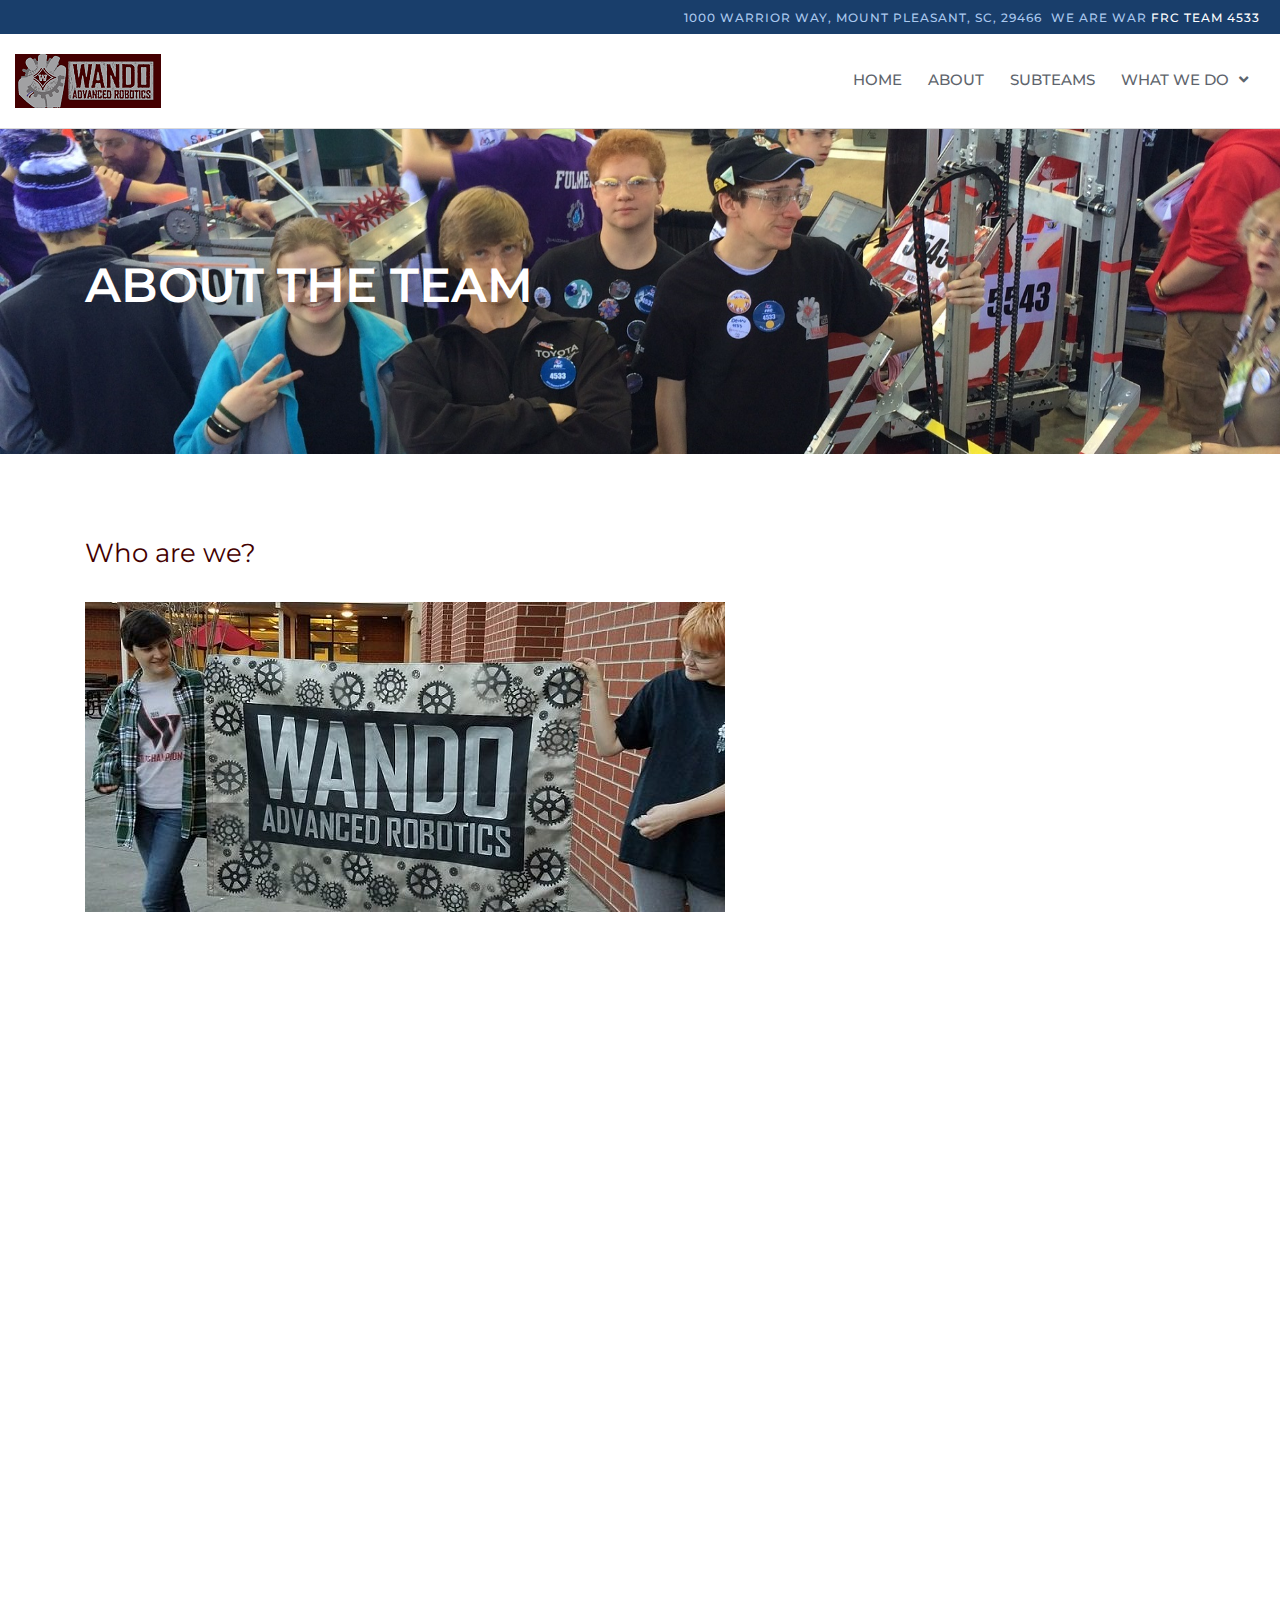
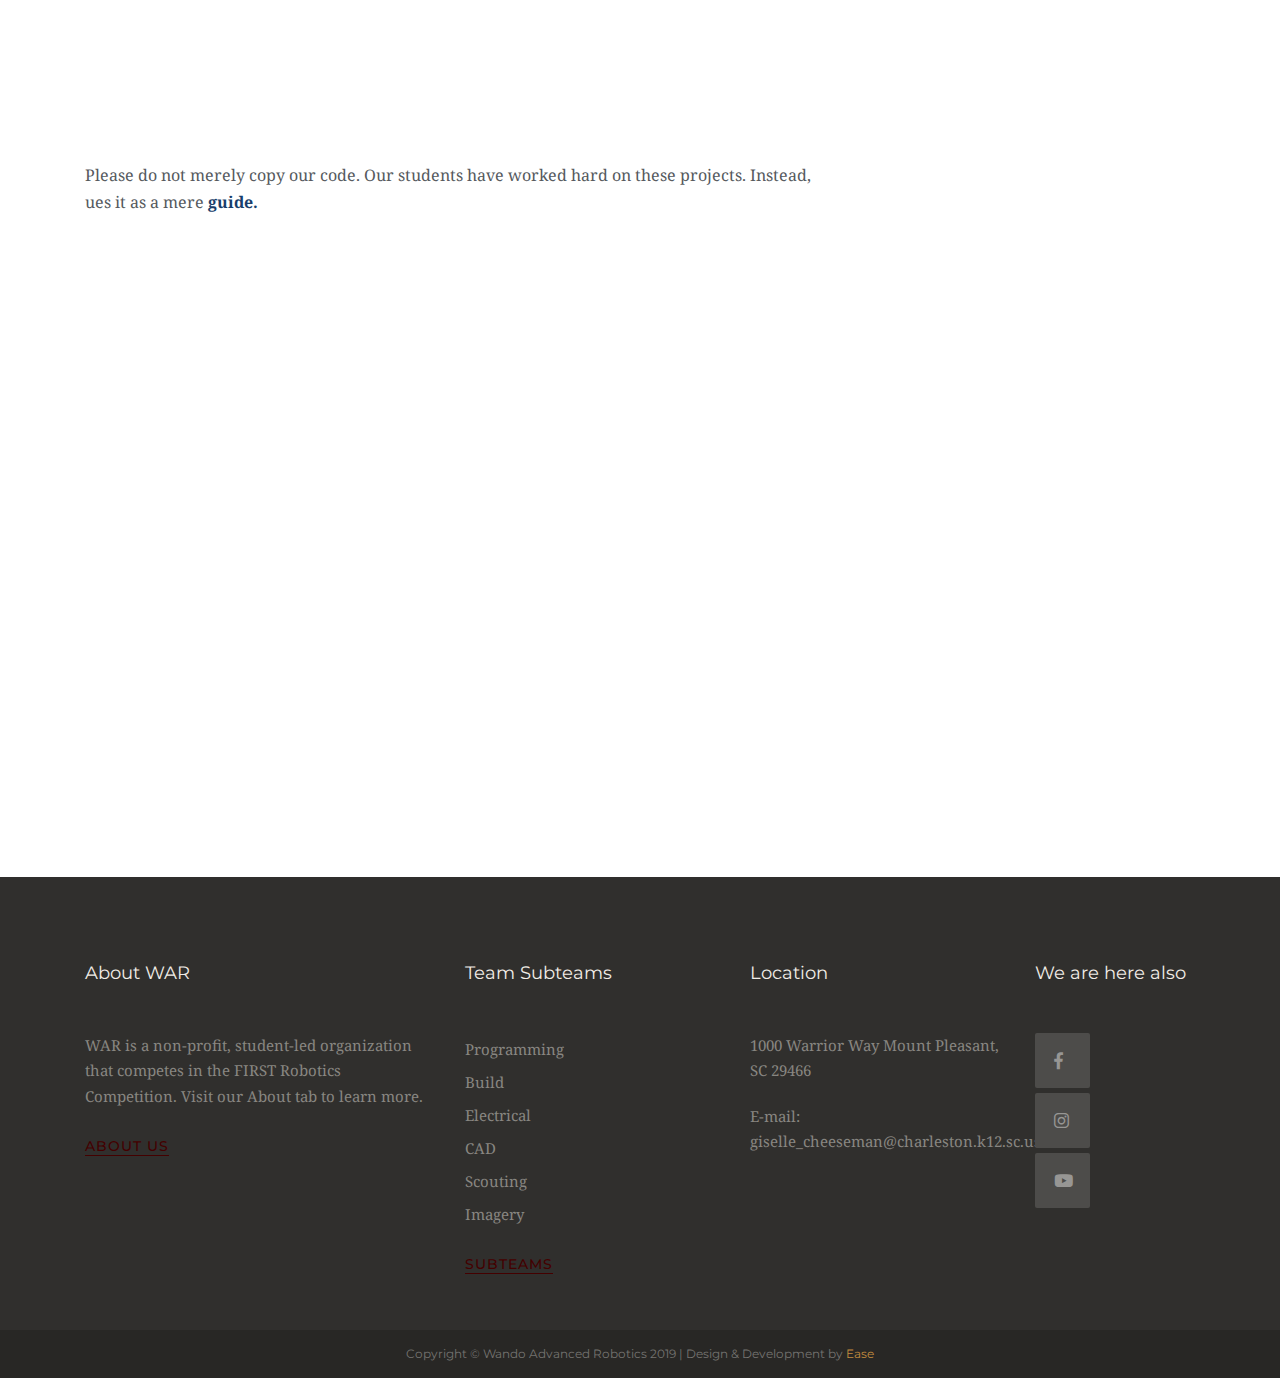
==== about.html @ efaaf688 "Initial" ====
<!DOCTYPE html>
<html lang="en">

<head>
    <meta charset="utf-8">
    <meta http-equiv="X-UA-Compatible" content="IE=edge">
    <meta name="viewport" content="width=device-width, initial-scale=1">
    <!-- The above 3 meta tags *must* come first in the head; any other head content must come *after* these tags -->
    <meta name="description" content="">
    <meta name="keywords" content="">
    <title>Wando Advanced Robotics - About Page </title>
    <!-- Bootstrap -->
    <link href="css/bootstrap.min.css" rel="stylesheet">
    <!-- Style CSS -->
    <link href="css/style.css" rel="stylesheet">
    <!-- Google Fonts -->
    <link href="https://fonts.googleapis.com/css?family=Montserrat:100,100i,200,200i,300,300i,400,400i,500,500i,600,600i,700,700i,800,800i,900,900i%7cNoto+Serif:400,400i,700,700i" rel="stylesheet">
      <!-- FontAwesome CSS -->
  <link href="web-fonts-with-css/css/fontawesome-all.css" rel="stylesheet">
       <link rel="stylesheet" href="css/aos.css">
    <!-- HTML5 shim and Respond.js for IE8 support of HTML5 elements and media queries -->
    <!-- WARNING: Respond.js doesn't work if you view the page via file:// -->
    <!--[if lt IE 9]>
<script src="https://oss.maxcdn.com/html5shiv/3.7.3/html5shiv.min.js"></script>
<script src="https://oss.maxcdn.com/respond/1.4.2/respond.min.js"></script>

<![endif]-->
</head>

<body>
    <!-- header-section-->
    <div class="header-wrapper">
        <div class="top-header">
            <div class="container-fluid">
                <div class="row">
                    <div class="col-xl-4 col-lg-3 col-md-4 col-sm-12 col-12">
                        <div class="header-quick-info">
                           
                        </div>
                    </div>
                    <div class="col-xl-8 col-lg-9 col-md-8 col-sm-6 col-6 text-right d-none d-xl-block d-lg-block d-md-block">
                        <div class="header-quick-info">
                            <span class="header-quick-info-text">1000 Warrior Way, Mount Pleasant, SC, 29466</span>
                            <span class="header-quick-info-text">WE ARE WAR<span class="text-white"> FRC Team 4533</span></span>
                        </div>
                    </div>
                </div>
            </div>
        </div>
        <div class="container-fluid">
            <div class="row">
                <div class="col-xl-5 col-lg-3 col-md-12 col-sm-12 col-12">
                    <div class="logo"> <a href="index.html"><img src="./images/logo3.png" alt=""> </a> </div>
                </div>
                <div class="col-xl-7 col-lg-9 col-md-12 col-sm-12 col-12">
                    <!-- navigations-->
                    <div class="navigation">
                        <div id="navigation">
                            <ul>
                                    <li class="active"><a href="index.html">Home</a></li>
                                    <li class="active"><a href="about.html">about</a></li>
                                    <li class="active"><a href="team-list.html">subteams</a></li>
                                    <li class="has-sub"><a href="#">What we do</a>
                                        <ul>
                                            <li><a href="contact-us.html">contact</a></li>
                                            <li><a href="service-single.html">Outreach</a></li>
                                    </ul>
                                </li>
                                
                            </ul>
                        </div>
                    </div>
                    <!-- /.navigations-->
                </div>
            </div>
        </div>
    </div>
    <!-- /. header-section-->
    <!-- page-header -->
    <div class="page-header">
        <div class="container">
            <div class="row">
                <div class="col-xl-12 col-lg-12 col-md-12 col-sm-12 col-12">
                    <div data-aos="fade-up" class="page-caption">
                        <h1 class="page-title">ABOUT THE TEAM</h1>
                    </div>
                </div>
            </div>
        </div>
    </div>
    <!-- /.page-header-->
    <!-- about-section -->
    <div class="content">
        <div class="container">
            <div class="row">
                <div class="col-xl-8 col-lg-8 col-md-6 col-sm-12 col-12">
                    <div class="mb30">
                        <!-- about-descriptions -->
                        <div data-aos="fade-up" class="mb30">
                        <h2>Who are we?</h2>
                    </div>
                        <div data-aos="fade-up" class="mb30"><img src="./images/about_war.jpg" alt="" class="img-fluid"></div>
                        <div  data-aos="fade-up" class="mb40">
                            <p>Team 4533, Wando Advanced Robotics, is a FIRST® team located in Mount Pleasant, South Carolina. With inspiring students from Wando High School and Academic Magnet, members of Team 4533 participate in the yearly FIRST® Robotics Competition. Through the programming, build, CAD, and imagery team, Wando Robotics members engage in FIRST Robotics Competitions (FRC) and promote the values of FIRST® robotics.
                                <br>
                            </p>
                        </div>
                        <div  data-aos="fade-up" class="mb40">
                            <h4>Our History</h4>
                            <p>WAR made its debut in 2013 in the game Ultimate Ascent. 4533 particpated at the Palmetto Reigonal and SCRRIW the 2013 season. In 2014, WAR created Yoga-Bot for Areial Assist. Yoga-Bot was an effecient bot with a well-designed autonomous and the ability to shoot into the highest goal. This allowed WAR to be part of the semifinalist alliance at South Florida. Next season, WAR was the 3rd seed captain at the North Carolina Reigonal. The 2015 bot, BAE, had the ability to stack 5-6 totes from the shupe. During the 2017 Steamworks season WAR won the Imagery Award at the Palmetto Reigonal and placed 9th seed at the Smokey Mountains Reigonal. WAR's most recent season, FIRST Power Up, was the most successful season yet for the team. At Rocket City WAR was the 6th seed captain and recieved the Quality Award. At South Florida WAR was the 3rd seed captain and had an OPR of 190, the second highest at the competition.
                                <br>                        </div>
                        <div  data-aos="fade-up" class="bg-light pinside30 mb40">
                            <h3>Our Github</h3>
                            <p>Get a look at what our proramming team is working on and our finished projects for your own guidance!</p>
                            <a href="https://github.com/wando-advanced-robotics" class="btn btn-default">Go to Github</a>
                        </div>
                        <p>Please do not merely copy our code. Our students have worked hard on these projects. Instead, ues it as a mere <strong class="text-secondary">guide.</p>
                    </div>
                </div>
                <!-- /.about-descriptions -->
                <!-- widget-section -->
                <div class="col-xl-4 col-lg-4 col-md-6 col-sm-12 col-12">
                    <div data-aos="fade-up" class="widget">
                        <h3 class="widget-title"> Contact Us </h3>
                        <form>
                            <div class="row">
                                <div class="col-xl-12 col-lg-12 col-md-12 col-sm-12 col-12">
                                    <div class="form-group">
                                        <label class="control-label sr-only" for="name">Name</label>
                                        <input id="name" type="text" placeholder="Name" class="form-control" required>
                                    </div>
                                </div>
                                <div class="col-xl-12 col-lg-12 col-md-12 col-sm-12 col-12">
                                    <div class="form-group">
                                        <label class="control-label sr-only" for="phone">Phone</label>
                                        <input id="phone" type="text" placeholder="Phone" class="form-control" required>
                                    </div>
                                </div>
                                <div class="col-xl-12 col-lg-12 col-md-12 col-sm-12 col-12">
                                    <div class="form-group">
                                        <label class="control-label sr-only" for="email">Email</label>
                                        <input id="email" type="text" placeholder="Email" class="form-control" required>
                                    </div>
                                </div>
                                <div class="col-xl-12 col-lg-12 col-md-12 col-sm-12 col-12">
                                    <div class="form-group">
                                        <label class="control-label sr-only" for="service">Select Subject </label>
                                        <div class="select">
                                            <select id="service" name="service" class="form-control">
                                                <option value="service"> Sponsorship </option>
                                                <option value="1"> Joining Team </option>
                                                <option value="2">Other</option>
                                            </select>
                                        </div>
                                    </div>
                                </div>
                                <div class="col-xl-12 col-lg-12 col-md-12 col-sm-12 col-12">
                                    <div class="form-group">
                                        <label class="control-label sr-only" for="textarea">Your letter</label>
                                        <textarea class="form-control" id="textarea" name="textarea" rows="4" placeholder="Your Letter" required></textarea>
                                    </div>
                                </div>
                                <div class="col-xl-12 col-lg-12 col-md-12 col-sm-12 col-12 mt10">
                                    <button class="btn btn-default">Submit</button>
                                </div>
                            </div>
                        </form>
                    </div>
                </div>
                <!-- /.widget-section -->
            </div>
        </div>
    </div>
    <!-- /.about-section -->
    <!-- footer -->
    <div class="footer">
        <div class="container">
            <div class="row ">
                <!-- footer-about -->
                <div class="col-xl-4 col-lg-4 col-md-6 col-sm-6 col-6 ">
                    <div class="footer-widget ">
                        <div class="footer-title">About WAR</div>
                        <p>WAR is a non-profit, student-led organization that competes in the FIRST Robotics Competition. Visit our About tab to learn more.
                        </p>
                        <a href="about.html" class="btn-default-link">ABOUT US</a>
                    </div>
                </div>
                <!-- /.footer-about -->
                <!-- footer-link -->
                <div class="col-xl-3 col-lg-3 col-md-6 col-sm-6 col-6 ">
                    <div class="footer-widget ">
                        <div class="footer-title">Team Subteams</div>
                        <ul class="list-unstyled">
                            <li><a href="team-list.html">Programming</a></li>
                            <li><a href="team-list.html">Build</a></li>
                            <li><a href="team-list.html">Electrical</a></li>
                            <li><a href="team-list.html">CAD</a></li>
                            <li><a href="team-list.html">Scouting</a></li>
                            <li><a href="team-list.html">Imagery</a></li>
                        </ul>
                        <a href="#" class="btn-default-link">SUBTEAMS</a>
                    </div>
                </div>
                <!-- /.footer-link -->
                <!-- footer-contact -->
                <div class="col-xl-3 col-lg-3 col-md-6 col-sm-6 col-6 ">
                    <div class="footer-widget ">
                        <div class="footer-title">Location </div>
                        <p>1000 Warrior Way Mount Pleasant,
                            <br> SC 29466
                        </p>
                        <p class="mb0">E-mail: giselle_cheeseman@charleston.k12.sc.us</p>
                    </div>
                </div>
                <!-- /.footer-contact -->
             <!-- footer-social -->
                <div class="col-xl-2 col-lg-2 col-md-6 col-sm-6 col-6 ">
                    <div class="footer-widget ">
                        <h3 class="footer-title">We are here also</h3>
                        <div class="social-icon mb20 "> <a href="https://www.facebook.com/Frc4533/" class="btn-social-square"><i class="fab fa-facebook-f "></i></a>
                            <br> <a href="https://www.instagram.com/4533_wandoadvancedrobotics/" class="btn-social-square "><i class="fab fa-instagram "></i></a>
                            <br><a href="https://www.youtube.com/channel/UC0pbVRr3kAN5CgxjnUrMNCQ" class="btn-social-square"><i class="fab fa-youtube"></i></a>
                            </div>
                    </div>
                </div>
                <!-- /.footer-social -->
                <!-- tiny-footer -->
            </div>
        </div>
        <div class="tiny-footer">
            <div class="container">
                <div class="row ">
                    <div class="col-xl-12 col-lg-12 col-md-12 col-sm-12 col-12 text-center ">
                        <p>Copyright © Wando Advanced Robotics 2019 | Design & Development by <a href="https://easetemplate.com/ " target="_blank" class="copyrightlink">Ease</a></p>
                    </div>
                </div>
                <!-- /. tiny-footer -->
            </div>
        </div>
    </div>
    <!-- /.footer -->
    <a href="javascript:" id="return-to-top"><i class="fa fa-angle-up"></i></a>
    <!-- jQuery (necessary for Bootstrap's JavaScript plugins) -->
    <script src="js/jquery.min.js"></script>
    <!-- Include all compiled plugins (below), or include individual files as needed -->
    <script src="js/bootstrap.min.js"></script>
    <script src="js/menumaker.js"></script>
    <script src="js/return-to-top.js"></script>
    <script src="js/sticky-header.js"></script>
    <script src="js/jquery.sticky.js"></script>
     <script src="js/aos.js"></script>
    <script>
      AOS.init({
        easing: 'linear',
         duration: 800,


      });
    </script>
     <script>
    AOS.init({
      disable: 'mobile'
    });
  </script>
  
</body>

</html>
---- css/style.css ----
@charset "UTF-8";

/* CSS Document */

/*------------------------------------------------------------------

Template Name:      Practical-Pesronal Injury Lawyer HTML Website Template
Version:            1.0.0
Created Date:       10/4/2018 
Author: EaseTemplate
Author URL: https://easetemplate.com/               
License: Creative Commons Attribution 3.0 Unported
License URL: http://creativecommons.org/licenses/by/3.0/

------------------------------------------------------------------
[CSS Table of contents]

1.  Body / Typography 
2.  Form Elements
3.  Buttons
4.  General / Elements
      4.1 Section space
      4.2 Margin space
      4.3 Padding space
      4.4 Background color
      4.5 Features
      4.7 Call to actions
      4.8 Img hover effect
      4.9 Icon
      -----------------------
5. Header / Navigations
      5.1 Header Regular
      5.2 Header Transparent
      5.3 Navigation Regular
      5.4 Page Header

      -----------------------
6. Slider
      6.1 Slider
      -----------------------
7. Content
8. Footers
9. Services

  9.1  Service List
  9.2  Service Single 
  
  ------------------------------------

10.Pages

  10.1   Team List
  10.2   About
  10.3   Testimonials
  10.4   Results
  10.5   Contact us 
  10.6   StyleGuide 
  10.7   404 Error   
  10.8   Shortcodes Accordions
  10.9   Shortcodes Tabs 
  10.10  Shortcodes Alerts 
  
  ------------------------------------
11.Blog
  10.1 Blog Default
  10.2 Blog Single
  ------------------------------------
  
12.Sidebar
  11.1 Widget
  ------------------------------------

13. Media Queries

------------------------------------------------------------------*/

/*----------------------------------
   1. Body / Typography
----------------------------------*/

  
 


body { -webkit-font-smoothing: antialiased; text-rendering: optimizeLegibility; font-family: 'Noto Serif', serif; letter-spacing: 0px; font-size: 16px; color: #55595d; font-weight: 400; line-height: 32px; }
h1, h2, h3, h4, h5, h6 { color: #440000; margin: 0px 0px 12px 0px; font-family: 'Montserrat', sans-serif; font-weight: 400; line-height: 1; }
h1 { font-size: 36px; }
h2 { font-size: 26px; line-height: 38px; }
h3 { font-size: 22px; line-height: 32px; }
h4 { font-size: 20px; }
h5 { font-size: 16px; line-height: 27px; }
h6 { font-size: 12px; }
p { margin: 0 0 20px; line-height: 1.7; }
p:last-child { margin: 0px; }
ul, ol { font-family: 'Montserrat', sans-serif; }
a { text-decoration: none; color: #55595d; -webkit-transition: all 0.3s; -moz-transition: all 0.3s; transition: all 0.3s; }
a:focus, a:hover { text-decoration: none; color: #440000; }
sub { bottom: 0em; }
.lead { font-size: 19px; font-weight: 400; line-height: 1.6; font-family: 'Noto Serif', serif; color: #272829; margin-bottom: 20px; }
.firstcharacter { float: left; font-size: 80px; line-height: 60px; padding-top: 11px; padding-right: 8px; padding-left: 0px; color: #55595d; }
blockquote { margin: 0 0 30px; font-size: 19px; border-left: 5px solid #440000; background-color: transparent; color: #272829; line-height: 32px; padding-left: 20px; font-weight: 700; }
.blockquote-reverse, blockquote.pull-right { border-right: 0px; margin: 0 0 30px; font-size: 19px; border-right: 5px solid #440000; border-left: 0px; padding-right: 25px; }
.qoute-icon { }
.blockquote-content { }
.blockquote-text { font-family: 'Noto Serif', serif; color: #440000; font-size: 16px; line-height: 1.6; }
strong { color: #272829; font-weight: 700; }
hr { border-top: 1px solid #ede9e2; margin-bottom: 50px; margin-top: 50px; }

/*-----------------------
   2 Form Elements:
-------------------------*/

/* label */

label { }

/* input */
input { }
input[type=text] { }
input[type=email] { }
textarea { }
select { }

/* bootstrap Form Classes */

/* Form Control Classes */

.control-label { font-size: 13px; text-transform: capitalize; color: #262729; margin-bottom: 10px; letter-spacing: 0px; 
  font-weight: 400; font-family: 'Montserrat', sans-serif;line-height: 1;}
textarea.form-control { height: auto; }
.required { }
.form-group { margin-bottom: 5px; }
.form-control { border-radius: 0px; font-size: 13px; font-weight: 400; width: 100%; height: 50px; padding: 16px; line-height: 1.42857143; border: 2px solid #ede9e2; background-color: #fefdfc; text-transform: capitalize; letter-spacing: 0px; margin-bottom: 0px; -webkit-box-shadow: inset 0 0px 0px rgba(0, 0, 0, 0); box-shadow: inset 0 0px 0px rgba(0, 0, 0, 0); -webkit-appearance: none; color: #262729; font-family: 'Montserrat', sans-serif; }
.form-control:focus { color: #262729; outline: 0; box-shadow: 0 0 0 0.0rem rgb(255, 255, 255); border-color: #e3ded5; background-color: #fff; }
.focus { border: 2px solid #e3ded5; }
.focus:focus { border: 2px solid #e3ded5; }
.has-success .form-control { border-color: #3c763d; background-color: #fefdfc; box-shadow: none; }
.has-success .form-control:focus { border-color: #3c763d; outline: 0; -webkit-box-shadow: none; box-shadow: none; }
.has-error .form-control { border-color: #a94442; background-color: #fefdfc; box-shadow: none; }
.has-error .form-control:focus { border-color: #34b2a4; outline: 0; -webkit-box-shadow: none; box-shadow: none; }

/* select Options Classes */
select.form-control:not([size]):not([multiple]) { height: 55px; color: #79736d; }
select option { margin: 40px; background: rgba(255, 255, 255, 1); color: #262729; text-shadow: 0 1px 0 rgba(0, 0, 0, 0.4); position: relative; }
select.form-control { position: relative; }
select { -moz-appearance: none; border-radius: 0px; font-size: 14px; font-weight: 700; width: 100%; padding: 14px; line-height: 1.42857143; border: 1px solid #e0e5e9; background-color: #fff; text-transform: capitalize; -webkit-appearance: none; -webkit-box-shadow: inset 0 0px 0px rgba(0, 0, 0, .075); box-shadow: inset 0 0px 0px rgba(0, 0, 0, .075); color: #79736d; }
.select { position: relative; display: block; line-height: 2.2; overflow: hidden; }
.select::after { position: absolute; top: 0; right: 0; bottom: 0; padding: 13px 16px 0px 0px; background: transparent; pointer-events: none; font-family: 'Font Awesome 5 Free'; 
  font-weight: 900; / Fix version 5.0.9 / content: "\f107"; font-size: 16px; }
.select:hover::after { color: #262729; }
.select::after { -webkit-transition: .25s all ease; -o-transition: .25s all ease; transition: .25s all ease; }
select option { -webkit-border-radius: 5px; -moz-border-radius: 5px; border-radius: 5px; cursor: pointer; padding: 10px; width: 100%; background-color: #fff; font-family: 'Montserrat', sans-serif; }

/* input-group Classes */
.input-group-addon:last-child { border-left: 0; border-right: transparent; border-top: transparent; border-bottom: transparent; }
.input-group>.custom-select:not(:last-child), .input-group>.form-control:not(:last-child) { border-top-right-radius: 0px; border-bottom-right-radius: 0px; }

/* Input Placeholder */
input::-webkit-input-placeholder { color: #79736d !important; }
input:focus::-webkit-input-placeholder { color: #262729 !important; }
textarea::-webkit-input-placeholder { color: #79736d !important; }
textarea:focus::-webkit-input-placeholder { color: #262729 !important; }

/*------------------------
Radio & Checkbox CSS
-------------------------*/


/*-------------- align ------------*/

/* =WordPress Core
-------------------------------------------------------------- */

.alignnone { margin: 5px 20px 20px 0; }
.aligncenter, div.aligncenter { display: block; margin: 5px auto 5px auto; }
.alignright { float: right; margin: 0px 0 20px 30px; }
.alignleft { float: left; margin: 0px 20px 0px 0; }
a img.alignright { float: right; margin: 0px 0 30px 30px; }
a img.alignnone { margin: 5px 20px 20px 0; }
a img.alignleft { float: left; margin: 5px 20px 20px 0; }
a img.aligncenter { display: block; margin-left: auto; margin-right: auto; }
.wp-caption { background: #fff; border: 1px solid #f0f0f0; max-width: 96%;    /* Image does not overflow the content area */ padding: 5px 3px 10px; text-align: center; }
.wp-caption.alignnone { margin: 5px 20px 20px 0; }
.wp-caption.alignleft { margin: 5px 20px 20px 0; }
.wp-caption.alignright { margin: 5px 0 20px 20px; }
.wp-caption img { border: 0 none; height: auto; margin: 0; max-width: 98.5%; padding: 0; width: auto; }
.wp-caption p.wp-caption-text { font-size: 11px; line-height: 17px; margin: 0; padding: 0 4px 5px; }

/*-----------------------------------
   3. Buttons 
-----------------------------------*/
.btn { font-family: 'Montserrat', sans-serif; font-size: 14px; text-transform: uppercase; font-weight: 500; padding: 14px 20px; letter-spacing: 0px; border-radius: 2px; line-height: 1.6; -webkit-transition: all 0.5s; -moz-transition: all 0.5s; transition: all 0.5s; word-wrap: break-word; white-space: normal !important; }

/* -------------  btn-primary  ----------*/
.btn-primary { background-color: #55595d; color: #fff; border: 2px solid #55595d; }
.btn-primary:hover { background-color: #494b4e; color: #fff; border: 2px solid #494b4e; }
.btn-primary.focus, .btn-primary:focus { background-color: #494b4e; color: #fff; border: 2px solid #494b4e; box-shadow: 0 0 0 0.1rem rgb(73, 75, 78); }
.btn-primary:not(:disabled):not(.disabled).active:focus, .btn-primary:not(:disabled):not(.disabled):active:focus, .show>.btn-primary.dropdown-toggle:focus { box-shadow: 0 0 0 0.1rem rgb(73, 75, 78); }
.btn-primary:not(:disabled):not(.disabled).active, .btn-primary:not(:disabled):not(.disabled):active, .show>.btn-primary.dropdown-toggle { color: #fff; background-color: #494b4e; border-color: #494b4e; }

/*-----------------  btn-default  --------------------------*/
.btn-default { background-color: #440000; color: #fff; border: 2px solid #440000; }
.btn-default:hover { background-color: #440000; color: #fff; border: 2px solid #440000; }
.btn-default.focus, .btn-default:focus { background-color: #440000; color: #fff; border: 2px solid #440000; box-shadow: 0 0 0 0.1rem rgb(176, 122, 43); }

/*------------------   btn-outline -----------------*/
.btn-outline { }
.btn.btn-outline { }
.btn-outline:hover { }
.btn-outline.focus, .btn-outline:focus { }

/* ---------------  btn-secondary --------------------*/
.btn-secondary { background-color: #193e6b; color: #fff; border: 2px solid #193e6b; }
.btn-secondary:hover { background-color: #1e5291; color: #fff; border: 2px solid #1e5291; }
.btn-secondary.focus, .btn-seondary:focus { background-color: #1e5291; color: #fff; border: 2px solid #1e5291; box-shadow: 0 0 0 0.1rem rgb(30, 82, 145); }

/*-----------------  btn-lg,sm,xs --------------*/
.btn-lg { padding: 16px 26px; font-size: 16px; }
.btn-sm { padding: 10px 20px; font-size: 13px; }
.btn-xs { padding: 8px 12px; font-size: 12px; }

/*-------------- btn-white ----------*/
.btn-white { color: #202224; background: #fff; border: 1px solid #fff; }
.btn-white:hover { background-color: #fff; color: #202224; border: 1px solid #fff; }
.btn-white.focus, .btn-white:focus { background-color: #fff; color: #202224; }

/*-------------- btn-white-outline ----------*/
.btn-white-outline { color: #fff; background: transparent; border: 2px solid #fff; }
.btn-white-outline:hover { background-color: #fff; color: #25292a; }
.btn.btn-white-outline.focus, .btn.btn-white-outline:focus { background-color: #fff; color: #25292a; box-shadow: 0 0 0 0.2rem rgb(244, 246, 248); }

/*-------------- btn-link ----------*/
.btn-secondary-link { color: #113d71; font-size: 14px; font-weight: 500; text-transform: uppercase; -webkit-transition: all 0.3s; -moz-transition: all 0.3s; transition: all 0.3s; position: relative; font-family: 'Montserrat', sans-serif; font-style: initial; letter-spacing: 1px; border-bottom: 1px solid #113d71; }
.btn-secondary-link:hover { color: #440000; text-decoration: none; border-bottom: 1px solid #440000; }
button.btn { margin-right: -1px; }

.btn-default-link { color: #440000; font-size: 14px; font-weight: 500; text-transform: uppercase; -webkit-transition: all 0.3s; -moz-transition: all 0.3s;
 transition: all 0.3s; position: relative; font-family: 'Montserrat', sans-serif; font-style: initial; letter-spacing: 1px; border-bottom: 1px solid #440000; }
.btn-default-link:hover { color: #440000; text-decoration: none; border-bottom: 1px solid #440000; }


.btn-primary-link { color: #55595e; font-size: 14px; font-weight: 500; text-transform: uppercase; -webkit-transition: all 0.3s; -moz-transition: all 0.3s;
 transition: all 0.3s; position: relative; font-family: 'Montserrat', sans-serif; font-style: initial; letter-spacing: 1px; border-bottom: 1px solid #55595e; }
.btn-primary-link:hover { color: #3f4245; text-decoration: none; border-bottom: 1px solid #3f4245; }








/*-------------- btn-boxed ----------*/
.btn-boxed { width: 100%; height: 100%; padding: 133px 0px; font-size: 28px; }

/*-----------------------------------
   4. General / Elements 
-----------------------------------*/

/*----------------------- 
   4.1 Section space :
-------------------------*/

/*Note: Section space help to create top bottom space;*/

.space-small { padding-top: 70px; padding-bottom: 70px; }
.space-medium { padding-top: 100px; padding-bottom: 100px; }
.space-large { padding-top: 140px; padding-bottom: 140px; }
.space-ex-large { padding-top: 160px; padding-bottom: 160px; }
.content { padding-top: 80px; padding-bottom: 80px; }

/*----------------------
  4.2 Margin Space
-----------------------*/
.mb0 { margin-bottom: 0px; }
.ml30 { margin-left: 30px; }
.mb10 { margin-bottom: 10px; }
.mb20 { margin-bottom: 20px; }
.mb30 { margin-bottom: 30px; }
.mb35 { margin-bottom: 35px; }
.mb40 { margin-bottom: 40px; }
.mb60 { margin-bottom: 60px; }
.mb80 { margin-bottom: 80px; }
.mb100 { margin-bottom: 100px; }
.mb130 { margin-bottom: 130px; }
.mt0 { margin-top: 0px; }
.mt10 { margin-top: 10px; }
.mt20 { margin-top: 20px; display: inline-block; }
.mt30 { margin-top: 30px; }
.mt40 { margin-top: 40px; }
.mt60 { margin-top: 60px; }
.mt70 { margin-top: 70px; }
.mt80 { margin-top: 80px; }
.mt100 { margin-top: 100px; }

/*----- less margin space from top --*/
.mt-20 { margin-top: -20px; }
.mt-40 { margin-top: -40px; }
.mt-60 { margin-top: -60px; }
.mt-80 { margin-top: -80px; }

/*-----------------------
  4.3 Padding space
-------------------------*/
.nopadding { padding: 0px; }
.nopr { padding-right: 0px; }
.nopl { padding-left: 0px; }
.pinside10 { padding: 10px; }
.pinside20 { padding: 20px; }
.pinside30 { padding: 30px; }
.pinside40 { padding: 40px; }
.pinside50 { padding: 50px; }
.pinside60 { padding: 60px; }
.pinside80 { padding: 80px; }
.pinside100 { padding: 100px; }
.pinside140 { padding: 140px; }
.pdt0 { padding-top: 0px; }
.pdt10 { padding-top: 10px; }
.pdt20 { padding-top: 20px; }
.pdt30 { padding-top: 30px; }
.pdt40 { padding-top: 40px; }
.pdt60 { padding-top: 60px; }
.pdt80 { padding-top: 80px; }
.pdt100 { padding-top: 100px; }
.pdt120 { padding-top: 120px; }
.pdb0 { padding-bottom: 0px; }
.pdb10 { padding-bottom: 10px; }
.pdb20 { padding-bottom: 20px; }
.pdb30 { padding-bottom: 30px; }
.pdb40 { padding-bottom: 40px; }
.pdb60 { padding-bottom: 60px; }
.pdb80 { padding-bottom: 80px; }
.pdb150 { padding-bottom: 150px; }
.pdl10 { padding-left: 10px; }
.pdl20 { padding-left: 20px; }
.pdl30 { padding-left: 30px; }
.pdl40 { padding-left: 40px; }
.pdl60 { padding-left: 60px; }
.pdl80 { padding-left: 80px; }
.pdl140 { padding-left: 140px; }
.pdr10 { padding-right: 10px; }
.pdr20 { padding-right: 20px; }
.pdr30 { padding-right: 30px; }
.pdr40 { padding-right: 40px; }
.pdr60 { padding-right: 60px; }
.pdr80 { padding-right: 80px; }
.pdr140 { padding-right: 140px; }
.pdtb40 { padding-bottom: 40px; padding-top: 40px; }

/*--------------------------------
4.4 Background & Block color 
----------------------------------*/
.bg-light { background-color: #f8f6f2 !important; }
.bg-default { background-color: #c38d3f !important; }
.bg-primary { background-color: #55595d !important; }
.bg-secondary { background-color: #193e6b !important; }
.bg-gradient { }
.bg-matte-yellow { background-color: #b38644; }
.bg-white { background-color: #fff; }
.outline { }
.section-title { margin-bottom: 60px; }
.title { color: #113d71; }
.text-light { color: #d1d1d1 !important; }
.title-bold { font-weight: 700; }
.text-bold { font-weight: 700; }
.small-title { }
.text-default { color: #c38d3f; }
.text-primary { color: #55595d !important; }
.text-green { color: #61dc93; }
.text-red { color: #f85759; }
.text-blue { color: #3ecaf5; }
.text-black { color: #0e171c; }
.text-yellow { color: #fcd54d; }
.text-secondary { color: #193e6b !important; }
.text-light { color: #f4f4f6; }
.primary-sidebar { }
.secondary-sidebar { }
.card-block { padding: 80px; }
.well-block { }
.well-bg-block { background-color: #f8fafb; padding: 50px; margin-bottom: 80px; border: 1px solid #e8eced; }
.divider-line { border-bottom: 1px solid #ede9e2; margin-top: 30px; margin-bottom: 30px; }
.bg-box { background-color: #eff6f5; padding: 40px; }
small { font-size: 14px; }
.card-section { position: relative; bottom: 60px; }

/*--------------------------------
4.5 Features Block 
----------------------------------*/
.feature { }
.features-section { }
.feature-icon { }
.feature-content { }
.feature-inner { }
.feature-outline { }

/*--- Feature left  class ---*/
.feature-left { }
.feature-left .feature-icon { }
.feature-left .feature-content { }
.feature-left:last-child { }

/*--- Feature center class ---*/
.feature-center { }
.feature-center .feature-icon { }
.feature-center .feature-content { }
.feature-boxed { }
.feature-boxed .feature-icon { }
.feature-boxed .feature-content { }

/*--- Feature list class ---*/
.feature-list { }
.feature-list ul { }
.feature-list ul li { }
.feature-list li:before { }
.feature-blurb-block { }
.feature-blurb-head { }
.feature-blurb-content { }
.blurb-small-text { }
.blurb-title { }

/*--------------------------------
4.6 Bullet/arrow
----------------------------------*/
.arrow { position: relative; }
.arrow li { padding-left: 20px; line-height: 30px; }
.arrow li:before { font-family: 'Font Awesome 5 Free'; 
  font-weight: 900; / Fix version 5.0.9 / display: inline-block; position: absolute; left: 0; font-size: 13px; color: #0e171c; content: '\f101'; font-style: initial; }
.angle { position: relative; }
.angle li { padding-left: 20px; line-height: 30px; }
.angle li:before { font-family: 'Font Awesome 5 Free'; 
  font-weight: 900; / Fix version 5.0.9 / display: inline-block; position: absolute; left: 0; font-size: 13px; color: #0e171c; content: '\f105'; font-style: initial; }
.star { position: relative; }
.star li { padding-left: 22px; line-height: 30px; font-size: 14px; }
.star li:before { font-family: 'Font Awesome 5 Free'; 
  font-weight: 900; / Fix version 5.0.9 / display: inline-block; position: absolute; left: 0; font-size: 14px; color: #36333c; content: '\f381'; }

/*--------------------------------
4.7 Call to actions 
----------------------------------*/

/*--------------------------------
4.8 Image Hover Effect 
----------------------------------*/

img { width: auto; max-width: 100%; height: auto; margin: 0; padding: 0; border: none; line-height: normal; vertical-align: middle; }
.imghover { display: block; position: relative; max-width: 100%; }
.imghover::before, .imghover::after { display: block; position: absolute; content: ""; text-align: center; opacity: 0; border-radius: 0px; }
.imghover::before { top: 0px; right: 0px; bottom: 0px; left: 0px; background-color: #c38d3f; -webkit-transform: scale(1, 0); transform: scale(1, 0); -webkit-transform-origin: 1 0; transform-origin: 1 0; transition: 0.5s ease; }
.imghover::after { }
.imghover:hover::before, .imghover:hover::after { opacity: .8; }
.imghover:hover::before { opacity: 0.8; -webkit-transform: scale(1); transform: scale(1); }
.imghover:hover::after { opacity: 0.8; -webkit-transform: scale(1); transform: scale(1); }
img.grayscale { filter: grayscale(1); opacity: .6; cursor: pointer; }
img.grayscale:hover { filter: grayscale(0); opacity: 1; transition-property: filter; transition-duration: 1s; }

/*--- 4.8 Img hover effect ---*/
.zoomimg { position: relative; overflow: hidden; }
.zoomimg img { max-width: 100%; -moz-transition: all 0.3s; -webkit-transition: all 0.3s; transition: all 0.3s; }
.zoomimg:hover img { -moz-transform: scale(1.1); -webkit-transform: scale(1.1); transform: scale(1.1); }

/*--------------------------------
4.9 Icon 
----------------------------------*/
.icon-xs { font-size: 14px; }
.icon-sm { font-size: 26px; }
.icon-lg { font-size: 36px; }
.icon-2x { font-size: 55px; }
.icon-3x { font-size: 75px; }
.icon-4x { font-size: 150px; }

/*--------------------------------
5 Header / Navigations 
----------------------------------*/

/*--------------------
   5.1 Header Regular 
----------------------*/

.header-wrapper { position: relative; z-index: 9; background-color: #fff; border-bottom: 1px solid #dbdbdb; }
.logo { padding-top: 20px; padding-bottom: 20px; }
.top-header { background-color: #193e6b; }
.header-quick-info { }
.header-quick-info-text { font-family: 'Montserrat', sans-serif; font-size: 12px; color: #abc9ef; font-weight: 500; text-transform: uppercase; margin-right: 5px; letter-spacing: 1px; }

/*--------------------------
   5.2 Navigations Regular
----------------------------*/
.navigation { padding-top: 24px; }
#navigation { float: right; }
#navigation, #navigation ul, #navigation ul li, #navigation ul li a, #navigation #menu-button { margin: 0; padding: 0; border: 0; list-style: none; line-height: 1; display: block; position: relative; -webkit-box-sizing: border-box; -moz-box-sizing: border-box; box-sizing: border-box; }
#navigation:after, #navigation>ul:after { content: "."; display: block; clear: both; visibility: hidden; line-height: 0; height: 0; }
#navigation #menu-button { display: none; }
#navigation { font-family: 'Montserrat', sans-serif; -webkit-font-smoothing: antialiased; text-rendering: optimizeLegibility; }
#navigation>ul>li { float: left; }
#navigation.align-center>ul { font-size: 0; text-align: center; }
#navigation.align-center>ul>li { display: inline-block; float: none; }
#navigation.align-center ul ul { text-align: left; }
#navigation.align-right>ul>li { float: right; }
#navigation>ul>li>a { padding: 14px 13px; font-size: 15px; color: #5e646c; text-decoration: none; font-weight: 500; text-transform: uppercase; }
#navigation>ul>li:hover>a { color: #fff; background-color: #c38d3f; border-radius: 0px; }
#navigation>ul>li.has-sub>a { padding-right: 36px; }

/*#navigation>ul>li>a:after {
  position: absolute;
  top: 16px;
  right: -3px;
  height: 2px;
  display: block;
  content: '/';
}*/
#navigation>ul>li.has-sub>a::before { position: absolute; right: 17px;   
                    content: '\f107';
  font-family: 'Font Awesome\ 5 Free'; 
  font-weight: 900; / Fix version 5.0.9 /  
  -webkit-transition: all .25s ease; -moz-transition: all .25s ease; -ms-transition: all .25s ease; 
  -o-transition: all .25s ease; transition: all .25s ease; }

/*#navigation > ul > li.has-sub:hover > a:before {top: 23px; height: 0; }*/
#navigation ul ul { position: absolute; left: -9999px; margin: 0px; }
#navigation.align-right ul ul { text-align: right; }
#navigation ul ul li { top: 0px; height: 0; -webkit-transition: all .25s ease; -moz-transition: all .25s ease; -ms-transition: all .25s ease; -o-transition: all .25s ease; transition: all .25s ease; }
#navigation li:hover>ul { left: auto; }
#navigation.align-right li:hover>ul { left: auto; right: 0; }
#navigation li:hover>ul>li { height: 44px; }
#navigation ul ul ul { margin-left: 100%; top: 0; }
#navigation.align-right ul ul ul { margin-left: 0; margin-right: 100%; }
#navigation ul ul li a { background-color: #c38d3f; padding: 14px 18px; width: 220px; font-size: 15px; text-decoration: none; color: #fff; font-weight: 500; text-transform: uppercase; border-bottom: 1px solid #b58034; }
#navigation ul ul li:first-child>a { border-top-right-radius: 0px; }
#navigation ul ul li:last-child>a { border-bottom-right-radius: 0px; border-bottom-left-radius: 0px; }
#navigation ul ul li:last-child>a, #navigation ul ul li.last-item>a { }
#navigation ul ul li:hover>a, #navigation ul ul li a:hover { color: #fff; background-color: #b58034; border-bottom: 1px solid #b58034; }
#navigation ul ul li.has-sub>a:after { position: absolute; top: 16px; right: 11px; width: 8px; height: 2px; display: block; background: #dddddd; content: ''; }
#navigation.align-right ul ul li.has-sub>a:after { right: auto; left: 11px; }
#navigation ul ul li.has-sub>a:before { position: absolute; top: 13px; right: 14px; display: block; width: 2px; height: 8px; background: #dddddd; content: ''; -webkit-transition: all .25s ease; -moz-transition: all .25s ease; -ms-transition: all .25s ease; -o-transition: all .25s ease; transition: all .25s ease; }
#navigation.align-right ul ul li.has-sub>a:before { right: auto; left: 14px; }
#navigation ul ul>li.has-sub:hover>a:before { top: 17px; height: 0; }
#navigation.small-screen { width: 100%; }
#navigation.small-screen ul { width: 100%; display: none; margin-top: -2px; }
#navigation.small-screen.align-center>ul { text-align: left; }
#navigation.small-screen ul li { width: 100%; border-top: 1px solid #ab7d39; top: auto; background-color: #b3823a; }
#navigation.small-screen ul ul li, #navigation.small-screen li:hover>ul>li { height: auto; }
#navigation.small-screen ul li a, #navigation.small-screen ul ul li a { width: 100%; border-bottom: 0; padding: 20px 15px; color: #fff; }
#navigation.small-screen>ul>li>a:after { position: absolute; top: 16px; right: -3px; height: 2px; display: block; content: ''; }
#navigation.small-screen>ul>li { float: none; }
#navigation.small-screen ul ul li a { padding-left: 25px; }
#navigation.small-screen ul ul ul li a { padding-left: 35px; }
#navigation.small-screen ul ul li a { color: #fff; background: transparent; margin: 0px; border-bottom: transparent; }
#navigation.small-screen ul ul li:hover>a, #navigation.small-screen ul ul li.active>a { color: #fff; background-color: #ab7d39; border: 1px solid #ab7d39; }
#navigation.small-screen ul ul, #navigation.small-screen ul ul ul, #navigation.small-screen.align-right ul ul { position: relative; left: 0; width: 100%; margin: 0; text-align: left; }
#navigation.small-screen>ul>li.has-sub>a:after, #navigation.small-screen>ul>li.has-sub>a:before, #navigation.small-screen ul ul>li.has-sub>a:after, #navigation.small-screen ul ul>li.has-sub>a:before { display: none; }
#navigation.small-screen #menu-button { display: block; padding: 20px 16px; color: #fff; cursor: pointer; font-size: 14px; text-transform: uppercase; font-weight: 600; background-color: #c38d3f; border: 1px solid #c38d3f; }
#navigation.small-screen #menu-button:after { position: absolute; top: 20px; right: 17px; display: block; height: 12px; width: 20px; border-top: 2px solid #fff; border-bottom: 2px solid #fff; content: ''; }
#navigation.small-screen #menu-button:before { position: absolute; top: 25px; right: 17px; display: block; height: 2px; width: 20px; background: #fff; content: ''; }
#navigation.small-screen #menu-button.menu-opened:after { top: 23px; border: 0; height: 2px; width: 10px; background: #fff; -webkit-transform: rotate(45deg); -moz-transform: rotate(45deg); -ms-transform: rotate(45deg); -o-transform: rotate(45deg); transform: rotate(45deg); }
#navigation.small-screen #menu-button.menu-opened:before { top: 23px; background: #fff; width: 10px; -webkit-transform: rotate(-45deg); -moz-transform: rotate(-45deg); -ms-transform: rotate(-45deg); -o-transform: rotate(-45deg); transform: rotate(-45deg); }
#navigation.small-screen .submenu-button { position: absolute; z-index: 99; right: 0; top: 0; display: block; border-left: 1px solid #ab7d39; height: 54px; width: 53px; cursor: pointer; }
#navigation.small-screen .submenu-button.submenu-opened { }
#navigation.small-screen ul ul .submenu-button { height: 34px; width: 34px; }
#navigation.small-screen .submenu-button:after { position: absolute; top: 25px; right: 20px; width: 8px; height: 2px; display: block; background: #fff; content: ''; }
#navigation.small-screen ul ul .submenu-button:after { top: 15px; right: 13px; }
#navigation.small-screen .submenu-button.submenu-opened:after { background:; }
#navigation.small-screen .submenu-button:before { position: absolute; top: 22px; right: 23px; display: block; width: 2px; height: 8px; background: #fff; content: ''; }
#navigation.small-screen ul ul .submenu-button:before { top: 12px; right: 16px; }
#navigation.small-screen .submenu-button.submenu-opened:before { display: none; }
#navigation.small-screen.select-list { padding: 5px; }
#navigation.small-screen>ul>li>a { border-left: 0px; margin: 0; border-right: 0px; }
#navigation.small-screen>ul>li:hover>a { border-left: transparent; border-right: transparent; color: #fff; background-color: #ab7d39; }

/*----------------------------------------------
   5.4 Page Header
----------------------------------------------*/
.page-header { background: url(../images/page_header.jpg)no-repeat; position: relative; background-size: cover; }
.page-caption { padding-top: 133px; padding-bottom: 133px; }
.page-title { font-size: 48px; line-height: 1; color: #fff; font-weight: 600; text-transform: uppercase; }

/*------- Breadcrumb ------*/

/*-----------------------------------
   6. Slider / Hero Image
-------------------------------------*/

.slider { margin-bottom: -40px; }
.slider-img { position: relative; width: 100%; height: 600px; background: rgba(24, 25, 27, 0.38); background: -moz-radial-gradient(center, ellipse cover, rgba(24, 25, 27, 0.38) 0%, rgba(24, 25, 27, 0.37) 0%, rgba(24, 25, 27, 0.37) 100%); background: -webkit-gradient(radial, center center, 0px, center center, 100%, color-stop(0%, rgba(24, 25, 27, 0.38)), color-stop(0%, rgba(24, 25, 27, 0.37)), color-stop(100%, rgba(24, 25, 27, 0.37))); background: -webkit-radial-gradient(center, ellipse cover, rgba(24, 25, 27, 0.38) 0%, rgba(24, 25, 27, 0.37) 0%, rgba(24, 25, 27, 0.37) 100%); background: -o-radial-gradient(center, ellipse cover, rgba(24, 25, 27, 0.38) 0%, rgba(24, 25, 27, 0.37) 0%, rgba(24, 25, 27, 0.37) 100%); background: -ms-radial-gradient(center, ellipse cover, rgba(24, 25, 27, 0.38) 0%, rgba(24, 25, 27, 0.37) 0%, rgba(24, 25, 27, 0.37) 100%); background: radial-gradient(ellipse at center, rgba(24, 25, 27, 0.38) 0%, rgba(24, 25, 27, 0.37) 0%, rgba(24, 25, 27, 0.37) 100%); filter: progid:DXImageTransform.Microsoft.gradient(startColorstr='#18191b', endColorstr='#18191b', GradientType=1); }
.slider-img img { position: relative; z-index: -1; }
.slider-captions { position: absolute; bottom: 170px;  color: #fff; text-align: center; }
.slider-title { color: #fff; font-size: 48px; font-weight: 700; line-height: 66px; text-transform: uppercase; margin-bottom: 10px; }
.slider-text { font-size: 18px; margin-bottom: 30px; line-height: 32px; }
.slider .owl-theme .owl-nav { line-height: 1; text-align: center; -webkit-tap-highlight-color: transparent; }
.slider .owl-theme .owl-nav .owl-prev { position: absolute; top: 40%; left: 0px; color: #fff; font-size: 20px; margin: 12px; padding: 12px; background: #c38d3f; border: 2px solid #c38d3f; display: inline-block; cursor: pointer; border-radius: 2px; height: 48px; width: 48px; }
.slider .owl-theme .owl-nav .owl-next { position: absolute; top: 40%; right: 4px; color: #fff; font-size: 20px; margin: 12px; padding: 12px; background: #c38d3f; border: 2px solid #c38d3f; display: inline-block; cursor: pointer; border-radius: 2px; height: 48px; width: 48px; }
.slider .owl-theme .owl-nav .owl-prev:hover { background-color: #fff; text-decoration: none; color: #212224; -webkit-transition: 1s ease; transition: 1s ease; border-color: #fff; }
.slider .owl-theme .owl-nav .owl-next:hover { background-color: #fff; text-decoration: none; color: #212224; -webkit-transition: 1s ease; transition: 1s ease; border-color: #fff; }
.slider .owl-theme .owl-dots { text-align: center !important; position: relative; bottom: 50px; }
.slider .owl-theme .owl-dots .owl-dot { display: inline-block; zoom: 1; }
.slider .owl-theme .owl-dots .owl-dot span { width: 12px; height: 12px; margin: 4px 2px; background-color: transparent; border-radius: 100%; display: block; -webkit-backface-visibility: visible; transition: opacity 200ms ease; border: 2px solid #fff; }
.slider .owl-theme .owl-dots .owl-dot.active span, .owl-theme .owl-dots .owl-dot:hover span { background-color: #fff; border: transparent; width: 12px; height: 12px; }
.slider .owl-theme .owl-carousel .owl-item img { width: 100%; }

/*-----------------------------------
7. Footer 
-------------------------------------*/
.footer { background-color: #302f2d; padding-top: 80px; color: #888681; font-weight: 400; font-size: 15px; }
.footer-line { border-color: #152e3d; }
.footer-widget { padding-bottom: 50px; }
.footer-title { font-size: 18px; font-weight: 400; margin-bottom: 44px; color: #f2ede7; font-family: 'Montserrat', sans-serif; }
.footer-widget ul li a { text-transform: capitalize; font-size: 15px; color: #888681; display: block; font-family: 'Noto Serif', serif; line-height: 2.2; }
.footer-widget ul li a:hover { color: #fff; }
.footer-link { color: #c38d3f; border-color: #c38d3f; }
.btn-twitter { background: #00aced; color: #fff; }
.btn-twitter:hover, .btn-twitter:active { background: #0084b4; color: #fff; }
.btn-facebook { background: #3B5997; color: #fff; }
.btn-facebook:hover, .btn-facebook:active { background: #2d4372; color: #fff; }
.btn-googleplus { background: #D64937; color: #fff; }
.btn-googleplus { background: #D64937; color: #fff; }
.btn-googleplus:hover, .btn-googleplus:active { background: #b53525; color: #fff; }
.btn-instagram { background: #F15245 20%; color: #fff; }
.btn-instagram:hover, .btn-instagram:active { background: radial-gradient(circle at 33% 100%, #FED373 4%, #F15245 30%, #D92E7F 62%, #9B36B7 85%, #515ECF); color: #fff; }
.btn-pinterest { background-color: #c8232c; color: #fff; }
.btn-pinterest:hover, .btn-pinterest:active { background-color: #b0171f; color: #fff; }
.btn-linkedin { background: #0074A1; color: #fff; }
.btn-linkedin:hover, .btn-linkedin:active { background: #006288; color: #fff; }
.btn-youtube { background-color: #ff0000; color: #fff; }
.btn-youtube:hover, .btn-youtube:active { background-color: #fe2224; color: #fff; }
.social-text { font-size: 14px; text-transform: uppercase; padding-left: 10px; letter-spacing: 1px; }
.btn-social-rectangle, .btn-facebook .btn-twitter .btn-instagram .btn-linkedin .btn-googleplus .btn-youtube { font-size: 18px; margin-right: -5px; display: inline-block; line-height: 1.2; padding: 16px 86px; color: #fff; margin-bottom: 10px; }
.social-icon { }
.btn-social-square {-webkit-font-smoothing: antialiased;font-size: 17px;margin-right: 2px;display: inline-block;line-height: 1.5;color: #979694;border-radius: 2px;width: 55px;height: 55px;padding: 15px 19px;border: 0px;background-color: #4d4c4a;margin-bottom: 5px;}
.btn-social-square:hover { border: 0px; background-color: #c38d3f; color: #fff; }
.btn-social-circle { -webkit-font-smoothing: antialiased; font-size: 10px; margin-right: 2px; display: inline-block; line-height: 1; color: #f3f2f5; border-radius: 100%; width: 32px; height: 32px; padding: 11px; }
.btn-social-icon { -webkit-font-smoothing: antialiased; font-size: 14px; padding-right: 28px; display: inline-block; width: 0px; height: 0px; line-height: 1; }

/*-------------- tiny footer ------------*/
.tiny-footer { font-size: 12px; padding: 14px 0px; font-weight: 400; background-color: #282725; color: #757471; line-height: 1; font-family: 'Montserrat', sans-serif; }

/*--- easetemplate copyright link --*/
.copyrightlink { color: #c38d3f; }
.copyrightlink:hover { color: #c38d3f; }

/*-------------- tiny footer ------------*/

/*--- easetemplate copyright link --*/

/*-----------------------------------
9. Service
-------------------------------------*/

/*-------------------------
9.1 Service List
---------------------------*/

.service-block { border: 2px solid #ecdeca;  }
.service-content { padding: 26px; }
.service-img {margin-bottom: 20px;}
.service-title { }
.service-text { }
.service-btn { margin-left: -2px; margin-bottom: -2px; padding: 5px; text-align: center; width: 350px; display: inline-block; border: 2px solid #ecdeca; line-height: 2.7; font-size: 14px; background-color: #f8f6f2; color: #113d71; font-weight: 500; font-family: 'Montserrat', sans-serif; text-transform: uppercase; }
.service-btn:hover { background-color: #c38d3f; border-color: #c38d3f; color: #fff; }

/*-------------------------
9.2 Service Single 
---------------------------*/
.service-list { }
.service-list ul { }
.service-list ul li { color: #55595d; font-family: 'Noto Serif', serif; }
.service-list li:before { color: #55595d; }

/*-----------------------------------
10. Pages
-------------------------------------*/

/*-------------------------
10.1 Team List
---------------------------*/
.team-block { }
.team-img { margin-bottom: 20px; position: relative; }
.team-img img { width: 100%; }
.team-img img.border { border-color: #fff !important; }
.social-media { position: absolute; bottom: 36px; opacity: 0; }
.social-icon-box { margin-bottom: 5px; background-color: #193e6b; width: 46px; height: 46px; color: #ffffff; font-size: 16px; padding: 15px 19px 26px 16px; display: inline-block; line-height: 1.2; }
.team-img:hover .social-media { opacity: 1; transition: 2s ease; }

/*--------------------------
10.2  About
----------------------------*/

/*--------------------------
10.3  Testimonials
----------------------------*/
.testimonial-block { margin-bottom: 20px; }
.testimonial-content { border: 2px solid #ecdeca; padding: 30px; background-color: #fff; position: relative; margin-bottom: 38px; }
.testimonial-content:after { content: ''; width: 0px; height: 0px; border-left: 14px solid transparent; border-right: 14px solid transparent; border-top: 18px solid #ecdeca; position: absolute; bottom: -20px; }
.testimonial-img img.border { border: 3px solid #fff !important; }
.testimonial-text { font-size: 16px; font-style: italic; }

/*--------------------------
10.4  Result Section
----------------------------*/
.result-block { border: 3px solid #ecdeca; padding: 35px; }
.result-content { }
.result-numbers { font-size: 42px; font-weight: 800; letter-spacing: -2px; margin-bottom: 5px; }
.result-meta { font-size: 16px; font-family: 'Montserrat', sans-serif; }
.result-head { margin-bottom: 30px; }
.result-title{font-size: 18px;}
/*--------------------------
10.5  Contact us
----------------------------*/
#contact-map { height: 400px; }
.contact-form { }
.location-block { margin-bottom: 30px; background-color: #fbf8f5; border: 2px solid #f2e8df; padding: 32px 25px; }
.location-content { }
.location-icon { font-size: 20px; color: #25292a; margin-bottom: 20px; }

/*--------------------------
10.6 StyleGuide
----------------------------*/
.color-box { margin-bottom: 30px; }
.box-info { font-size: 16px; line-height: 1.6; color: #fff; text-align: center; padding-top: 67px; }
.color-default-box { background-color: #c38d3f; height: 180px; width: 100%; }
.color-value-hex { font-size: 12px; }
.color-primary-box { background-color: #55595d; height: 180px; width: 100%; }
.color-secondary-box { background-color: #193e6b; height: 180px; width: 100%; }
.color-heading-box { background-color: #193e6b; height: 180px; width: 100%; }
.color-base-box { background-color: #55595d; height: 180px; width: 100%; }
.box-bg-color { background-color: #f4f6fb; }
.altenate ul { list-style: none; }
.altenate ul li { border-bottom: 1px solid #e1e0dd; line-height: 2.5; }

/* Table Classes */
.table { width: 100%; max-width: 100%; margin-bottom: 1rem; }
.box-table { padding: 16px 30px; margin: 0 -15px 15px; border-color:; border: 1px solid #ecdeca; }
.table>tbody>tr>td, .table>tbody>tr>th, .table>tfoot>tr>td, .table>tfoot>tr>th, .table>thead>tr>td, .table>thead>tr>th { border-top: transparent; color: #55595d; border-bottom: 1px solid #ecdeca; }
.table thead th { vertical-align: bottom; border-bottom: 2px solid #ecdeca; }
.table-striped tbody tr:nth-of-type(odd) { background-color: hsl(31, 38%, 96%); }
caption { padding-top: .75rem; padding-bottom: .75rem; color: #55595d; text-align: left; caption-side: bottom; }

/*--------------------------
10.7  404 error
 ----------------------------*/
.error-block { }
.error-img { margin-bottom: 30px; }
.error-title { font-size: 60px; font-weight: 800; }
.error-text { font-size: 48px; font-family: 'Montserrat', sans-serif; font-weight: 800; color: #55595d; margin-bottom: 25px; }

/*--------------------------
10.8 Tabs
----------------------------*/
.ease-tab { }
.ease-tab .nav-tabs { border-bottom: 2px solid #f2e8df; }
.nav-tabs .nav-item {    /* margin-bottom: 0px; */

/* margin-right: 1px; */ }
.ease-tab .tab-content { padding: 50px 40px; background-color: #fff; border: 2px solid; border-color: #f2e8df #f2e8df #f2e8df #f2e8df; margin-top: -2px; }
.ease-tab .nav-tabs .nav-item.show .nav-link, .nav-tabs .nav-link.active { color: #25292a; background-color: #fff; border-color: #f2e8df #f2e8df transparent #f2e8df;    /* border-top: 2px solid; */ }
.ease-tab .nav-tabs { margin-bottom: 0px; }
.ease-tab .nav-link { display: block; padding: 16px 28px; border: 2px solid #f2e8df; border-radius: 0px; background-color: #fbf8f5; margin-bottom: -1px; color: #113d71; text-align: center; margin-right: -2px; }
.ease-tab a { font-size: 14px; font-family: 'Open Sans', sans-serif; font-style: initial; text-align: left; text-transform: uppercase; letter-spacing: 2px; font-weight: 700; color: #fff; }
.ease-tab a:hover { color: #c38d3f; background-color: #fff; }
.tab-content-icon { height: 270px; width: 270px; color: #f67800; border-radius: 100%; background-color: #fff; display: inline-block; font-size: 82px; padding: 93px 76px; }
.ease-tab a.ease-btn { color: #193e6b; }
.ease-tab a:hover.ease-btn { color: #c38d3f; }
.ease-tab .nav-tabs .nav-link:focus, .nav-tabs .nav-link:hover { border-color: #f2e8df #f2e8df #fff #f2e8df; background-color: #fff; }

/*--------------------------
10.9 Accordions
----------------------------*/
.accordion-card { margin-bottom: 10px; border-radius: 0px;    /* line-height: 1.5; */ }
.accordion-card.card { }
.accordion-card-header { margin-bottom: 0; background-color: #fbf8f5; border: 2px solid #f2e8df; padding: 22px 25px 17px; border-radius: 0px; }
.accordion-card .card-body { padding: 30px; background-color: #fbf8f5; border: 2px solid #f2e8df; margin-top: -1px; color: #8d8f90; }
.accordion-card-title { font-size: 18px; color: #fff;    /* font-weight: 800; */ }
.accordion-card-header a { color: #113d71; }
.accordion-card-header a:hover { color: #c38d3f; }
.accordion-card-header span { font-size: 18px; }
.accordion-card-header .active { color: #fff; }
.ease-alert.alert { position: relative; padding: 19px; margin-bottom: 1rem; border: 1px solid transparent; border-radius: 0px; }


/*------------------------
11. Blog pages
--------------------------*/

/*----- post-----*/

.post-holder { margin-bottom: 30px; border-bottom: 1px solid #e9e4e0; padding-bottom: 20px; }
.post-block { margin-bottom: 30px; border: 2px solid #ecdeca; padding: 48px 40px; }
.post-img img { width: 100%; }
.post-img { margin-bottom: 30px; }
.post-title { font-weight: 500; text-transform: capitalize; }
.post-content { }
.post-holder .meta { padding: 0px; border: transparent; margin-bottom: 30px; }
.post-pageheader { background: url(../images/post_pageheader.jpg)no-repeat; background-size: cover; }
.post-pagecaption { padding-top: 348px; padding-bottom: 36px; }
.post-quote { border: 1px solid #ecdeca; background-color: #faf8f5; padding: 30px; }
.post-quote blockquote { border-left: transparent; padding: 0px; font-size: 32px; color: #113d71; font-style: italic; line-height: 42px; font-weight: 500; }

/*----- meta -----*/
.meta { font-weight: 600; line-height: 1.4; font-size: 13px; color: #a2a3a5; text-transform: capitalize; font-family: 'Montserrat', sans-serif; font-style: initial; margin-bottom: 30px; }
.meta-icon { margin-right: 10px; }
.meta-categories { color: #cd8827; }
.meta-admin { padding-right: 4px; padding-left: 4px; }
.meta-comments { padding-left: 4px; padding-right: 4px; }
.meta-date { padding-right: 6px; }
.meta-divider:after { content: '|'; position: relative; padding-left: 10px; }
.meta-link { color: #93a3aa; }
.meta-link:hover { color: #011c28; }
.categories-title { float: left; display: inline-block; padding-right: 30px; padding-top: 10px; }
.post-admin { margin-bottom: 30px; }
.meta-line { border-bottom: 1px solid #f6f6f6; margin-bottom: 25px; }

/*----- pagination -----*/
.pagination { }
.st-pagination { text-align: center; }
.st-pagination .pagination>li>a, .pagination>li>span { position: relative; float: left; padding: 8px 16px; line-height: 1.5; color: #fff; text-decoration: none; letter-spacing: 0px; font-size: 16px; border-radius: 2px; border: 2px solid #55595d; background-color: #55595d; font-weight: 600; text-transform: capitalize; margin-right: 4px; margin-bottom: 8px; font-style: initial; }
.st-pagination .pagination>li>a:focus, .st-pagination .pagination>li>a:hover, .st-pagination .pagination>li>span:focus, .st-pagination .pagination>li>span:hover { z-index: 2; color: #fff; background-color: #c38d3f; border: #c38d3f 2px solid; }
.st-pagination .pagination>li:first-child>a, .st-pagination .pagination>li:first-child>span { margin-left: 0; border-radius: 2px; }
.st-pagination .pagination>li:last-child>a, .st-pagination .pagination>li:last-child>span { border-radius: 2px; }
.st-pagination .pagination>.active>a, .st-pagination .pagination>.active>a:focus, .st-pagination .pagination>.active>a:hover, .st-pagination .pagination>.active>span, .st-pagination .pagination>.active>span:focus, .st-pagination .pagination>.active>span:hover { z-index: 3; cursor: default; color: #fff; background-color: #c38d3f; border: #c38d3f 2px solid; }

/*----- prev-next-----*/
.post-navigation { border-bottom: 1px solid #e9e4e0; margin-bottom: 30px; }
.nav-links { }
.nav-previous { padding-top: 0px; padding-bottom: 30px; }
.prev-link { letter-spacing: 0px; }
.next-link { letter-spacing: 0px; }
.prev-link:hover { }
.next-link:hover { }
.nav-next { padding-top: 0px; padding-bottom: 30px; }
.previous-next-title { }
.nav-previous-title { margin-top: 20px; font-size: 16px; }
.nav-next-title { margin-top: 20px; font-size: 16px; }

/*----- Related-post -----*/
.related-post-block { margin-bottom: 40px; }
.related-post-block .meta { margin-bottom: 10px; }
.related-post-title { font-size: 18px; margin-bottom: 0px; font-weight: 600; margin-bottom: 20px; }
.related-post-title a:hover { color: #f67800; }
.related-post { margin-bottom: 20px; }
.related-img img { width: 100%; }
.related-img { margin-bottom: 20px; }
.related-post-content { }

/*----- Author-post -----*/
.author-block { margin-bottom: 40px; background-color: #fbf8f5; border: 2px solid #e9e4e0; padding: 30px; }
.author-meta { font-size: 14px; text-transform: capitalize; font-weight: 600; color: #e89a2c; }
.author-post { }
.author-img img { }
.author-img { margin-bottom: 30px; float: left; padding-right: 30px; }
.author-header { margin-bottom: 5px; }
.author-title { font-size: 22px; padding-right: 8px; margin-bottom: 0px; color: #25292a; }
.author-content { color: #8d8f90; }

/*----- Comments -----*/
.comment-area { margin-bottom: 30px; }
.comment-list-title { font-size: 20px; font-weight: 600; margin-bottom: 30px; }
.comment-title { margin-bottom: 0px; font-size: 16px; font-weight: 700; }
.comment-content { margin-bottom: 10px; font-family: 'Noto Serif', Serif; }
.comment-list { border-bottom: 1px solid #e9e4e0; margin-bottom: 30px; }
.comment-list:last-child { margin-bottom: 0px; }
.comment { }
.comment-body { }
.comment-header { margin-bottom: 8px; }
.comment-header .comment-header h4 { margin-bottom: 8px; }
.comment-author { }
.comment-author img { float: left; }
.comment-info { padding-left: 120px; margin-bottom: 30px; }
.childern { margin-left: 55px; margin-bottom: 30px; border-top: 1px solid #e9e4e0; padding-top: 40px; }
.childern .comment-info { margin-bottom: 0px; }

/*----- leave-Comments -----*/
.leave-comments { }
.leave-comments-title { margin-bottom: 25px; font-weight: 600; font-size: 20px; }
.leave-comments .form-control { margin-bottom: 10px; }

/*------------------------
12. Sidebar / Widgets
--------------------------*/

/*----- widget -----*/

.widget { margin-bottom: 30px; background-color: #fbf8f5; border: 2px solid #f2e8df; padding: 30px; }
.widget-title { font-size: 18px; margin-bottom: 20px; }
.widget-categories { }
.widget-categories ul li { position: relative; margin-bottom: 8px; }
.widget-categories ul li a { font-size: 14px; font-weight: 400; color: #292b2c; display: block; line-height: 1.4; text-transform: capitalize; font-family: 'Noto Serif', Serif; }
.widget-categories ul li a:hover { color: #113d71; }
.widget-archives { }
.widget-archives ul li { position: relative; margin-bottom: 8px; }
.widget-archives ul li a { font-size: 14px; font-weight: 400; color: #292b2c; display: block; line-height: 1.4; text-transform: capitalize; font-family: 'Noto Serif', Serif; }
.widget-archives ul li a:hover { color: #113d71; }
.recent-post { margin-bottom: 10px; }
.recent-post .meta { margin-bottom: 8px; }
.widget-recent-post ul li { }
.recent-content { }
.recent-title { font-size: 18px; line-height: 30px; }
.widget-tags { }
.widget-tags a { color: #252422; padding: 6px 10px; background-color: #ecdeca; border: 1px solid #ecdeca; display: inline-block; margin-bottom: 5px; border-radius: 2px; font-size: 12px; font-weight: 600; text-transform: uppercase; line-height: 20px; margin-right: 2px; letter-spacing: 2px; font-family: 'Montserrat', sans-serif; }
.widget-tags a:hover { background-color: #cd8827; border: 1px solid #cd8827; color: #fff; }
.widget-search { position: relative; }
.widget-search button { background-color: transparent; border: transparent; position: absolute; right: 10px; padding: 9px 18px; bottom: 10px; font-size: 16px; color: #c38d3f; }
.widget-search .form-control { height: 70px; margin-bottom: 0px; }
.search-form { position: relative; }

/*-------------Template-features-------------*/
.key-features { margin-bottom: 30px; }
.key-features-title { font-size: 14px; font-weight: 700; text-transform: uppercase; display: inline-block; border-bottom: 1px solid #e0e6e3; margin-bottom: 12px; padding-bottom: 4px; line-height: 1; }
.key-features p { font-size: 14px; }

/********** Extra Plugin CSS - Back to top **********/
#return-to-top { z-index: 9999; position: fixed; bottom: 20px; right: 20px; background: #282725; width: 50px; height: 50px; display: block; text-decoration: none; -webkit-border-radius: 0px; -moz-border-radius: 0px; border-radius: 0px; display: none; -webkit-transition: all 0.3s linear; -moz-transition: all 0.3s ease; -ms-transition: all 0.3s ease; -o-transition: all 0.3s ease; transition: all 0.3s ease; }
#return-to-top i { color: #fff; margin: 0; position: relative; left: 16px; top: 9px; font-size: 28px; -webkit-transition: all 0.3s ease; -moz-transition: all 0.3s ease; -ms-transition: all 0.3s ease; -o-transition: all 0.3s ease; transition: all 0.3s ease; }
#return-to-top:hover { background: #c38d3f; }
#return-to-top:hover i { color: #fff; top: 8px; }

/*==========  Non-Mobile First Method  ==========*/

/* Large Devices, Wide Screens */
@media only screen and (max-width:1440px) { }
@media only screen and (max-width:1200px) {
    #navigation>ul>li>a { padding: 14px 9px; }
    .slider-img { height: initial; }
    .slider-captions { bottom: 100px; }
    .service-btn { width: 290px; }
    .nopl { padding-left: 15px; }
    .nopr { padding-right: 15px; }
    .post-block { margin-bottom: 0px; }
    .social-media {
  
    bottom: 14px;}
}

/* Medium Devices, Desktops */
@media only screen and (max-width:992px) { }

/* Small Devices, Tablets */
@media only screen and (max-width:768px) {
    .navigation { padding-top: 0px; }
    .slider-img { height: initial; }
    .slider-captions { bottom: 90px; }
    .service-btn { width: 330px; }
    .page-caption { padding-top: 73px; padding-bottom: 53px; }
    .page-title { font-size: 30px; }
    .nopl { padding-left: 15px; }
    .nopr { padding-right: 15px; }
    .post-block { margin-bottom: 0px; }
    .post-pagecaption { padding-top: 68px; padding-bottom: 36px; }
}

/* Extra Small Devices, Phones */
@media only screen and (max-width:480px) {
    .navigation { padding-top: 0px; }
    .content { padding-top: 40px; padding-bottom: 40px; }
    .space-medium { padding-top: 40px; padding-bottom: 40px; }
    .slider-img { height: initial; }
    .slider-captions { bottom: 50px; text-align: left; }
    .slider-title { font-size: 24px; line-height: 34px; }
    .slider .btn { display: none; }
    .slider .owl-theme .owl-nav { display: none; }
    .slider .owl-theme .owl-dots { bottom: 30px; }
    .service-btn { width: 328px; }
    .page-caption { padding-top: 63px; padding-bottom: 53px; }
    .page-title { font-size: 30px; }
    .nopl { padding-left: 15px; }
    .nopr { padding-right: 15px; }
    .post-block { margin-bottom: 0px; }
    .post-pagecaption { padding-top: 68px; padding-bottom: 36px; }
    .ease-tab .nav-link { padding: 16px 10px; }
}

/* Custom, iPhone Retina */
@media only screen and (max-width:320px) { .navigation { padding-top: 0px; }
    .content { padding-top: 40px; padding-bottom: 40px; }
    .space-medium { padding-top: 40px; padding-bottom: 40px; }
    .slider-img { height: initial; }
    .slider-captions { bottom: 50px; text-align: left; }
    .slider-title { font-size: 24px; line-height: 40px; }
    .slider .btn { display: none; }
    .slider .owl-theme .owl-nav { display: none; }
    .slider .owl-theme .owl-dots { bottom: 30px; }
    .service-btn { width: 328px; }
    .page-caption { padding-top: 63px; padding-bottom: 53px; }
    .page-title { font-size: 30px; }
    .nopl { padding-left: 15px; }
    .nopr { padding-right: 15px; }
    .post-block { margin-bottom: 0px; }
    .post-pagecaption { padding-top: 68px; padding-bottom: 36px; }
    .ease-tab .nav-link { padding: 16px 10px; } 

  }
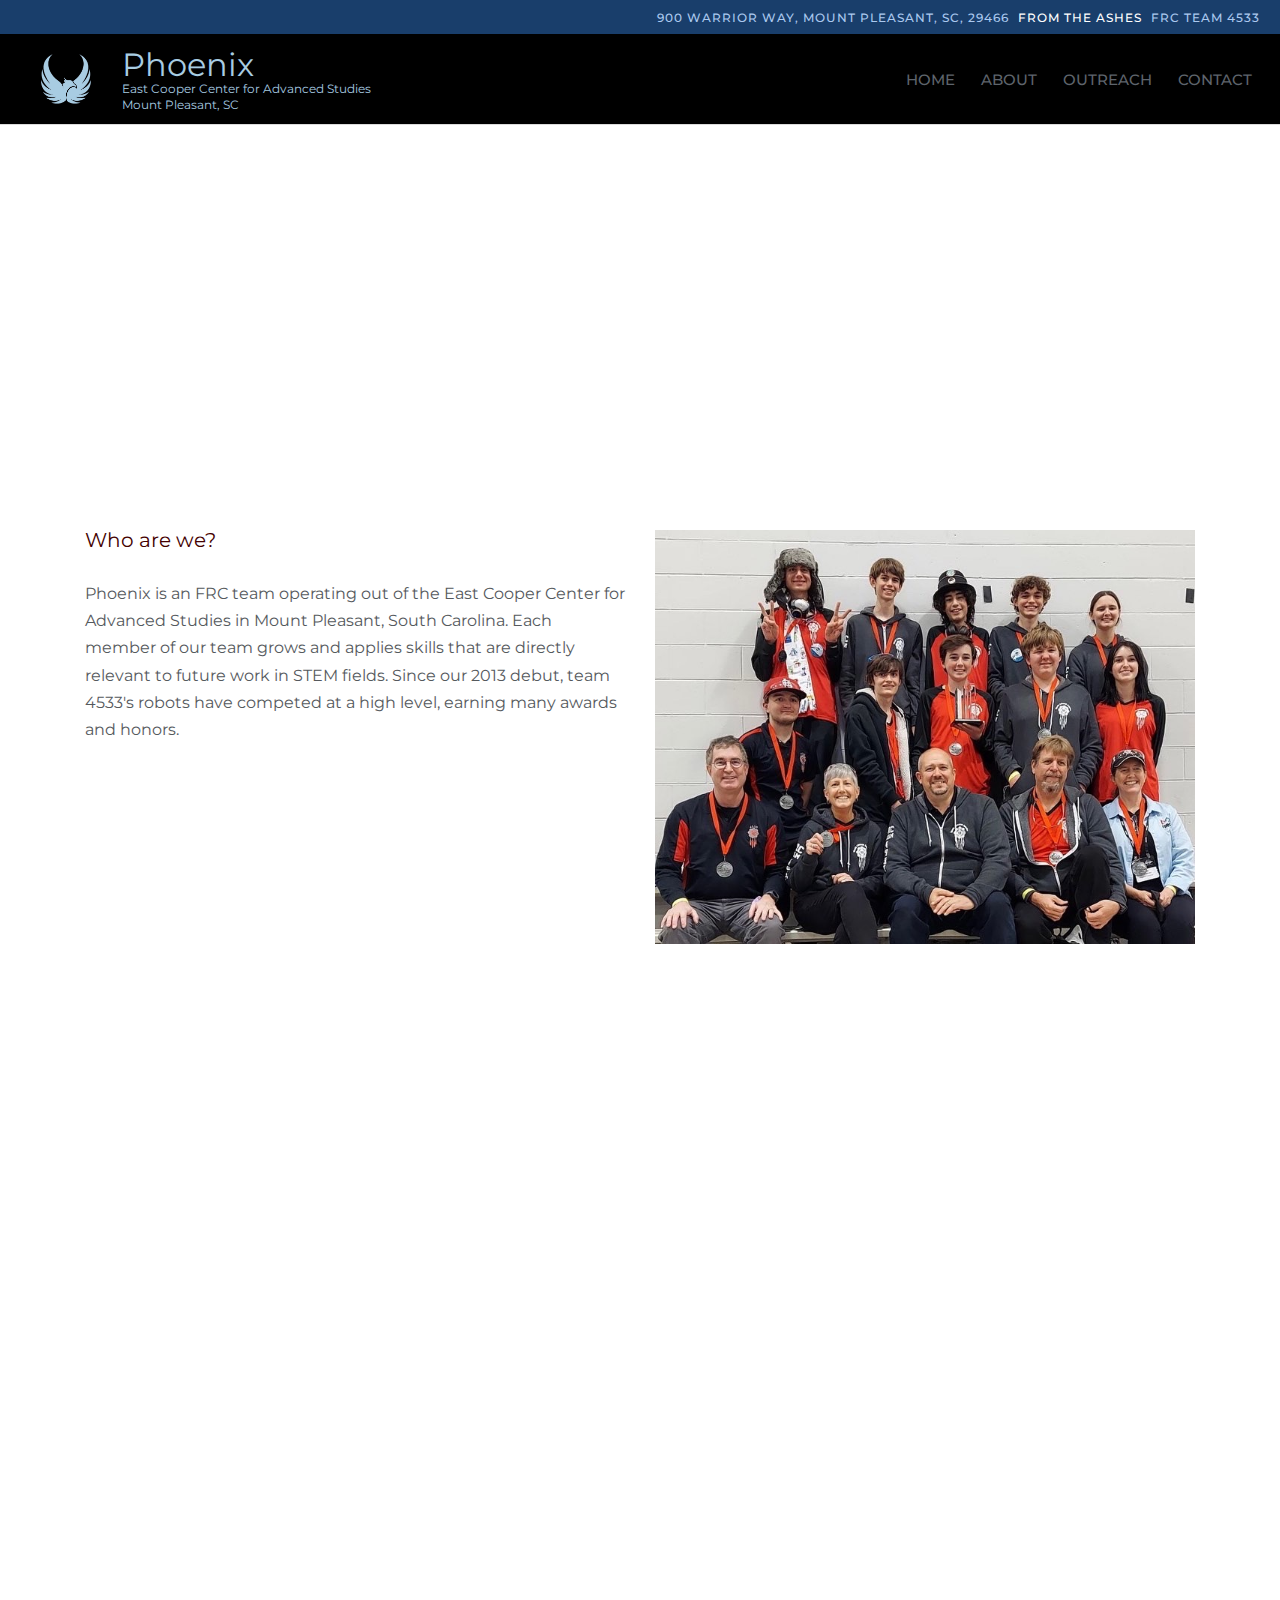
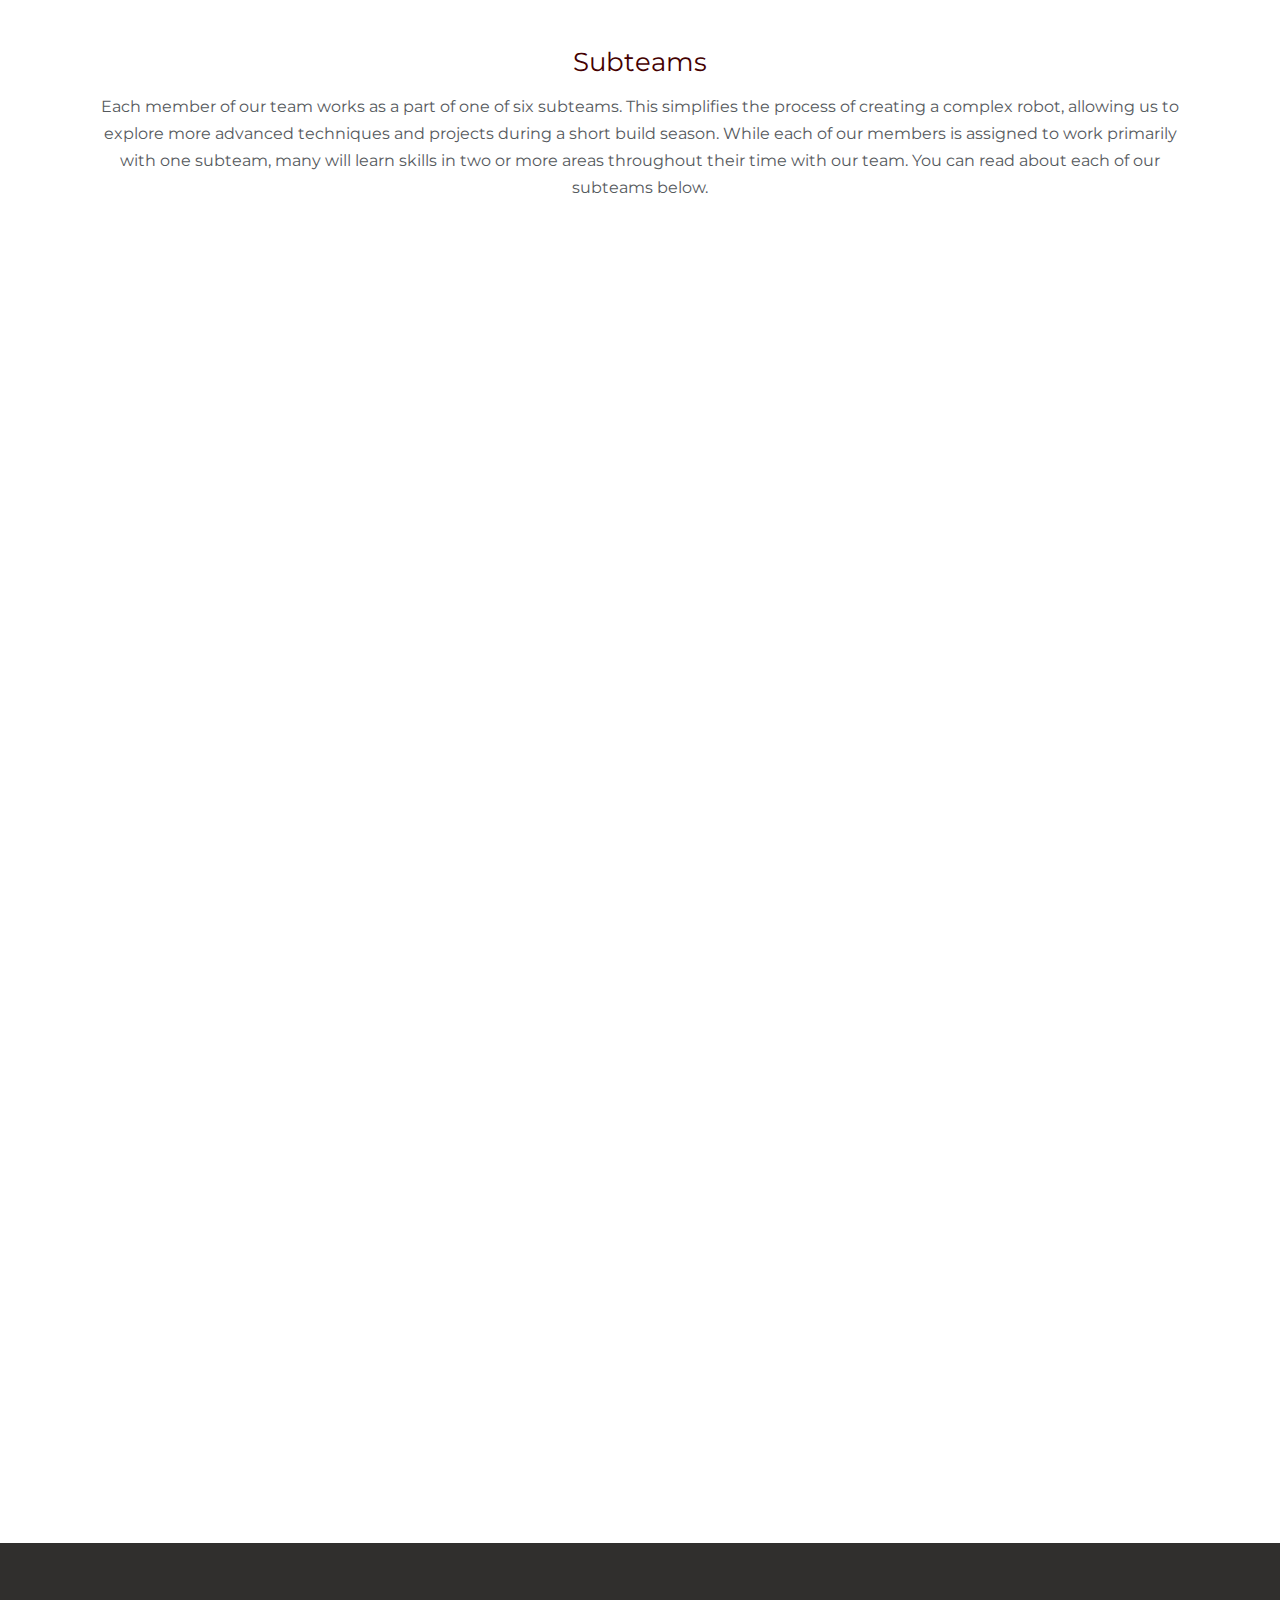
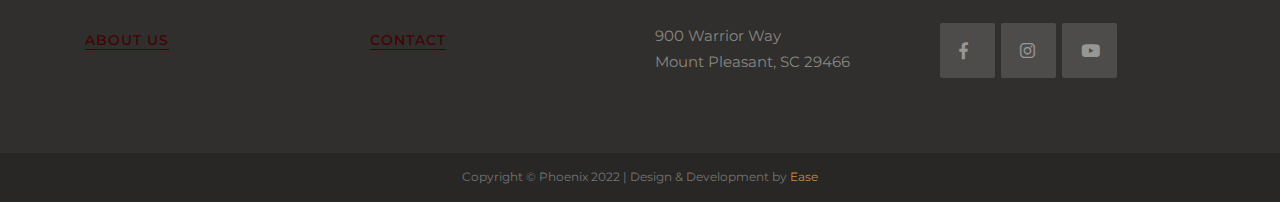
==== commit d8a3b602: "Phoenix update" ====
--- a/about.html
+++ b/about.html
@@ -8,16 +8,22 @@
     <!-- The above 3 meta tags *must* come first in the head; any other head content must come *after* these tags -->
     <meta name="description" content="">
     <meta name="keywords" content="">
-    <title>Wando Advanced Robotics - About Page </title>
+    <title>FRC Team 4533 - Wando Advanced Robotics </title>
     <!-- Bootstrap -->
     <link href="css/bootstrap.min.css" rel="stylesheet">
     <!-- Style CSS -->
     <link href="css/style.css" rel="stylesheet">
     <!-- Google Fonts -->
     <link href="https://fonts.googleapis.com/css?family=Montserrat:100,100i,200,200i,300,300i,400,400i,500,500i,600,600i,700,700i,800,800i,900,900i%7cNoto+Serif:400,400i,700,700i" rel="stylesheet">
-      <!-- FontAwesome CSS -->
-  <link href="web-fonts-with-css/css/fontawesome-all.css" rel="stylesheet">
-       <link rel="stylesheet" href="css/aos.css">
+    <!-- FontAwesome CSS -->
+    <link href="web-fonts-with-css/css/fontawesome-all.css" rel="stylesheet">
+     
+    
+    <!-- OwlCarousel CSS -->
+    <link rel="shortcut icon" type="image/x-icon" href="/favicon.ico" />
+    <link href="css/owl.carousel.css" type="text/css" rel="stylesheet">
+    <link href="css/owl.theme.default.css" type="text/css" rel="stylesheet">
+     <link rel="stylesheet" href="css/aos.css">
     <!-- HTML5 shim and Respond.js for IE8 support of HTML5 elements and media queries -->
     <!-- WARNING: Respond.js doesn't work if you view the page via file:// -->
     <!--[if lt IE 9]>
@@ -29,44 +35,45 @@
 
 <body>
     <!-- header-section-->
+    
     <div class="header-wrapper">
         <div class="top-header">
             <div class="container-fluid">
                 <div class="row">
                     <div class="col-xl-4 col-lg-3 col-md-4 col-sm-12 col-12">
                         <div class="header-quick-info">
-                           
+                            
                         </div>
                     </div>
                     <div class="col-xl-8 col-lg-9 col-md-8 col-sm-6 col-6 text-right d-none d-xl-block d-lg-block d-md-block">
                         <div class="header-quick-info">
-                            <span class="header-quick-info-text">1000 Warrior Way, Mount Pleasant, SC, 29466</span>
-                            <span class="header-quick-info-text">WE ARE WAR<span class="text-white"> FRC Team 4533</span></span>
+                            <span class="header-quick-info-text">900 Warrior Way, Mount Pleasant, SC, 29466</span>
+                            <span class="header-quick-info-text"><span class="text-white">FROM THE ASHES </span></span>
+                            <span class="header-quick-info-text">FRC Team 4533</span>
                         </div>
                     </div>
                 </div>
             </div>
         </div>
         <div class="container-fluid">
-            <div class="row">
-                <div class="col-xl-5 col-lg-3 col-md-12 col-sm-12 col-12">
-                    <div class="logo"> <a href="index.html"><img src="./images/logo3.png" alt=""> </a> </div>
-                </div>
-                <div class="col-xl-7 col-lg-9 col-md-12 col-sm-12 col-12">
+            <div class="row" style = "background-color:#000000">
+                <div class="col-xl-1 col-lg-2 col-md-12 col-sm-12 col-12">
+                    <div class="logo"> <a href="index.html"><img src="./images/phoenix-logo.jpg" style="width:auto;height:50px;padding-left:25px" alt=""> </a> </div>
+                </div>
+                <div class="col-xl-4 col-lg-3 col-md-12 col-sm-12 col-12">
+                    <div class="text" style="color:#a8cce2;display:flex;margin:auto;font-size:32px;font-family:montserrat;padding-top:15px;padding-bottom:0px;">Phoenix</div>
+                    <div class="text" style="color:#a8cce2;display:flex;margin:auto;font-size:12px;line-height:16px;font-family:montserrat;">East Cooper Center for Advanced Studies</div>
+                    <div class="text" style="color:#a8cce2;display:flex;margin:auto;font-size:12px;line-height:16px;font-family:montserrat;">Mount Pleasant, SC</div>
+                </div>
+                <div class="col-xl-7 col-lg-7 col-md-12 col-sm-12 col-12">
                     <!-- navigations-->
                     <div class="navigation">
                         <div id="navigation">
                             <ul>
-                                    <li class="active"><a href="index.html">Home</a></li>
-                                    <li class="active"><a href="about.html">about</a></li>
-                                    <li class="active"><a href="team-list.html">subteams</a></li>
-                                    <li class="has-sub"><a href="#">What we do</a>
-                                        <ul>
-                                            <li><a href="contact-us.html">contact</a></li>
-                                            <li><a href="service-single.html">Outreach</a></li>
-                                    </ul>
-                                </li>
-                                
+                                <li class="active"><a href="index.html">HOME</a></li>
+                                <li class="active"><a href="about.html">ABOUT</a></li>
+                                <li class="active"><a href="outreach.html">OUTREACH</a></li>
+                                <li class="active"><a href="contact-us.html">CONTACT</a></li>
                             </ul>
                         </div>
                     </div>
@@ -82,7 +89,7 @@
             <div class="row">
                 <div class="col-xl-12 col-lg-12 col-md-12 col-sm-12 col-12">
                     <div data-aos="fade-up" class="page-caption">
-                        <h1 class="page-title">ABOUT THE TEAM</h1>
+                        <h1 class="page-title">ABOUT OUR TEAM</h1>
                     </div>
                 </div>
             </div>
@@ -93,134 +100,222 @@
     <div class="content">
         <div class="container">
             <div class="row">
-                <div class="col-xl-8 col-lg-8 col-md-6 col-sm-12 col-12">
+                <div class="col-xl-6 col-lg-6 col-md-6 col-sm-12 col-12">
                     <div class="mb30">
                         <!-- about-descriptions -->
                         <div data-aos="fade-up" class="mb30">
-                        <h2>Who are we?</h2>
-                    </div>
-                        <div data-aos="fade-up" class="mb30"><img src="./images/about_war.jpg" alt="" class="img-fluid"></div>
-                        <div  data-aos="fade-up" class="mb40">
-                            <p>Team 4533, Wando Advanced Robotics, is a FIRST® team located in Mount Pleasant, South Carolina. With inspiring students from Wando High School and Academic Magnet, members of Team 4533 participate in the yearly FIRST® Robotics Competition. Through the programming, build, CAD, and imagery team, Wando Robotics members engage in FIRST Robotics Competitions (FRC) and promote the values of FIRST® robotics.
+                        <h4>Who are we?</h4>
+                    </div>
+                        <div  data-aos="fade-up" class="mb40" style="font-family:montserrat">
+                            <p>Phoenix is an FRC team operating out of the East Cooper Center for Advanced Studies in Mount Pleasant, South Carolina. Each member of our team grows and applies skills that are directly relevant to future work in STEM fields. Since our 2013 debut, team 4533's robots have competed at a high level, earning many awards and honors.
                                 <br>
                             </p>
                         </div>
-                        <div  data-aos="fade-up" class="mb40">
-                            <h4>Our History</h4>
-                            <p>WAR made its debut in 2013 in the game Ultimate Ascent. 4533 particpated at the Palmetto Reigonal and SCRRIW the 2013 season. In 2014, WAR created Yoga-Bot for Areial Assist. Yoga-Bot was an effecient bot with a well-designed autonomous and the ability to shoot into the highest goal. This allowed WAR to be part of the semifinalist alliance at South Florida. Next season, WAR was the 3rd seed captain at the North Carolina Reigonal. The 2015 bot, BAE, had the ability to stack 5-6 totes from the shupe. During the 2017 Steamworks season WAR won the Imagery Award at the Palmetto Reigonal and placed 9th seed at the Smokey Mountains Reigonal. WAR's most recent season, FIRST Power Up, was the most successful season yet for the team. At Rocket City WAR was the 6th seed captain and recieved the Quality Award. At South Florida WAR was the 3rd seed captain and had an OPR of 190, the second highest at the competition.
-                                <br>                        </div>
-                        <div  data-aos="fade-up" class="bg-light pinside30 mb40">
-                            <h3>Our Github</h3>
-                            <p>Get a look at what our proramming team is working on and our finished projects for your own guidance!</p>
-                            <a href="https://github.com/wando-advanced-robotics" class="btn btn-default">Go to Github</a>
-                        </div>
-                        <p>Please do not merely copy our code. Our students have worked hard on these projects. Instead, ues it as a mere <strong class="text-secondary">guide.</p>
+                    </div>
+                </div>
+                <div class="col-xl-6 col-lg-6 col-md-6 col-sm-12 col-12">
+                    <div data-aos="fade-up" class="mb30"><img src="./images/team-ecr.JPG" alt="" class="img-fluid"></div>
+                </div>
+                <div class="col-xl-6 col-lg-6 col-md-6 col-sm-12 col-12">
+                    <div data-aos="fade-up" class="mb30"><img src="./images/Team-2018-1.jpg" alt="" class="img-fluid"></div>
+                </div>
+                <div class="col-xl-6 col-lg-6 col-md-6 col-sm-12 col-12" style="font-family:montserrat">
+                    <div  data-aos="fade-up" class="mb40">
+                        <h4>Our History</h4>
+                        <p>Team 4533 was founded as Wando Advanced Robotics during the 2012-13 school year and first competed in the 2013 FRC game, Ultimate Ascent. In 2014, our team reached the playoff rounds for the first time at the South Florida Regional, ultimately making it to the semifinals. In 2015, our team continued to improve, becoming an alliance captain for the first time and earning the General Motors Industrial Design Award at the North Carolina Regional. During the 2017 season, our team won the Imagery Award at the Palmetto Regional and placed highly at the Smoky Mountains Regional. In the 2018 game, Power Up, our team captained alliances at both the Rocket City Regional and the South Florida Regional and recieved the Quality Award at Rocket City. In 2020, the team became an alliance captain at the Palmetto Regional. In 2021, despite the cancellation of in-person FRC events due to the COVID-19 pandemic, our team continued to improve by experimenting with new designs and participating in at-home challenges. Following our move to the East Cooper CAS ahead of the 2022-23 school year, our team rebranded as Phoenix. We are beyond excited to continue to grow our team's legacy in the coming years!
                     </div>
                 </div>
                 <!-- /.about-descriptions -->
-                <!-- widget-section -->
-                <div class="col-xl-4 col-lg-4 col-md-6 col-sm-12 col-12">
-                    <div data-aos="fade-up" class="widget">
-                        <h3 class="widget-title"> Contact Us </h3>
-                        <form>
-                            <div class="row">
-                                <div class="col-xl-12 col-lg-12 col-md-12 col-sm-12 col-12">
-                                    <div class="form-group">
-                                        <label class="control-label sr-only" for="name">Name</label>
-                                        <input id="name" type="text" placeholder="Name" class="form-control" required>
-                                    </div>
-                                </div>
-                                <div class="col-xl-12 col-lg-12 col-md-12 col-sm-12 col-12">
-                                    <div class="form-group">
-                                        <label class="control-label sr-only" for="phone">Phone</label>
-                                        <input id="phone" type="text" placeholder="Phone" class="form-control" required>
-                                    </div>
-                                </div>
-                                <div class="col-xl-12 col-lg-12 col-md-12 col-sm-12 col-12">
-                                    <div class="form-group">
-                                        <label class="control-label sr-only" for="email">Email</label>
-                                        <input id="email" type="text" placeholder="Email" class="form-control" required>
-                                    </div>
-                                </div>
-                                <div class="col-xl-12 col-lg-12 col-md-12 col-sm-12 col-12">
-                                    <div class="form-group">
-                                        <label class="control-label sr-only" for="service">Select Subject </label>
-                                        <div class="select">
-                                            <select id="service" name="service" class="form-control">
-                                                <option value="service"> Sponsorship </option>
-                                                <option value="1"> Joining Team </option>
-                                                <option value="2">Other</option>
-                                            </select>
-                                        </div>
-                                    </div>
-                                </div>
-                                <div class="col-xl-12 col-lg-12 col-md-12 col-sm-12 col-12">
-                                    <div class="form-group">
-                                        <label class="control-label sr-only" for="textarea">Your letter</label>
-                                        <textarea class="form-control" id="textarea" name="textarea" rows="4" placeholder="Your Letter" required></textarea>
-                                    </div>
-                                </div>
-                                <div class="col-xl-12 col-lg-12 col-md-12 col-sm-12 col-12 mt10">
-                                    <button class="btn btn-default">Submit</button>
-                                </div>
-                            </div>
-                        </form>
-                    </div>
-                </div>
-                <!-- /.widget-section -->
             </div>
         </div>
     </div>
     <!-- /.about-section -->
+    <!-- subteams-section -->
+    <div class="section-title text-center" style="font-family:montserrat;padding-left:100px;padding-right:100px;">
+        <h2>Subteams</h2>
+        <p>Each member of our team works as a part of one of six subteams. This simplifies the process of creating a complex robot, allowing us to explore more advanced techniques and projects during a short build season. While each of our members is assigned to work primarily with one subteam, many will learn skills in two or more areas throughout their time with our team. You can read about each of our subteams below.</p>
+    </div>
+    <!-- /.subteams-section -->
+     <!-- team-section -->
+     <div class="content" style="font-family:montserrat">
+        <div class="container">
+            <div class="row">
+                <div class="col-xl-8 col-lg-8 col-md-12 col-sm-12 col-12 mb40">
+                    
+                    <!-- /.section-title -->
+                </div>
+            </div>
+            <div class="row">
+                <!-- team-block -->
+                <div class="col-xl-3 col-lg-3 col-md-6 col-sm-12 col-12 mb30">
+                    <div data-aos="fade-up" class="team-block">
+                        <div class="team-img">
+                           <img src="./images/build.jpg" alt="" class="img-fluid">
+                           <div class="social-media">
+                                <a href="https://www.facebook.com/Frc4533/" class="social-icon-box"><i class="fab fa-facebook-f"></i></a>
+                                <br>
+                                <a href="https://www.instagram.com/4533_wandoadvancedrobotics/" class="social-icon-box"><i class="fab fa-instagram"></i></a>
+                                <br>
+                                <a href="https://www.youtube.com/channel/UC0pbVRr3kAN5CgxjnUrMNCQ" class="social-icon-box"><i class="fab fa-youtube"></i></a>
+                        </div>
+                        </a>
+                    </div>
+                    <div class="team-content">
+                        <h4>Fabrication</h4>
+                        <p>The fabrication team is responsible for the creation of individual parts and the assembly of our robot. Students learn and apply skills in construction, engineering, and mechanics.</p>
+                    </div>
+                </div>
+            </div>
+            <!-- /.team-block -->
+            <!-- team-block -->
+            <div class="col-xl-3 col-lg-3 col-md-6 col-sm-12 col-12 mb30">
+                <div data-aos="fade-up" class="team-block">
+                    <div class="team-img">
+                           <img src="./images/programming.jpg" alt="" class="img-fluid">
+                           <div class="social-media">
+                                <a href="https://facebook.com/Frc4533/" class="social-icon-box"><i class="fab fa-facebook-f"></i></a>
+                                <br>
+                                <a href="https://www.instagram.com/4533_wandoadvancedrobotics/" class="social-icon-box"><i class="fab fa-instagram"></i></a>
+                                <br>
+                                <a href="https://www.youtube.com/channel/UC0pbVRr3kAN5CgxjnUrMNCQ" class="social-icon-box"><i class="fab fa-youtube"></i></a>
+                    </div>
+                    </a>
+                </div>
+                <div class="team-content">
+                    <h4>Software </h4>
+                    <p>The software team is responsible for programming all of our robot's functions. Members use several programming languages, including Java and Python, to create software that allows our robots to operate at an advanced level.
+                        </p>
+                </div>
+            </div>
+        </div>
+        <!-- /.team-block -->
+        <!-- team-block -->
+        <div class="col-xl-3 col-lg-3 col-md-6 col-sm-12 col-12 mb30">
+            <div data-aos="fade-up" class="team-block">
+                <div class="team-img">
+                           <img src="./images/CAD.jpg" alt="" class= "img-fluid">
+                           <div class="social-media">
+                                <a href="https://www.facebook.com/Frc4533/" class="social-icon-box"><i class="fab fa-facebook-f"></i></a>
+                                <br>
+                                <a href="https://www.instagram.com/4533_wandoadvancedrobotics/" class="social-icon-box"><i class="fab fa-instagram"></i></a>
+                                <br>
+                                <a href="https://www.youtube.com/channel/UC0pbVRr3kAN5CgxjnUrMNCQ" class="social-icon-box"><i class="fab fa-youtube"></i></a>
+                </div>
+                </a>
+            </div>
+            <div class="team-content">
+                <h4>Design</h4>
+                <p>The design team creates 3D models of every part on our robot using computer-aided design (CAD) software. This allows for the fabrication team to prototype and construct systems on our robot quickly and efficiently.
+                    </p>
+            </div>
+        </div>
+    </div>
+    <!-- /.team-block -->
+    <!-- team-block -->
+    <div class="col-xl-3 col-lg-3 col-md-6 col-sm-12 col-12 mb30">
+        <div data-aos="fade-up" class="team-block">
+            <div class="team-img">
+                           <img src="./images/electrical.jpg" alt="" class="img-fluid">
+                           <div class="social-media">
+                                <a href="https://www.facebook.com/Frc4533/" class="social-icon-box"><i class="fab fa-facebook-f"></i></a>
+                                <br>
+                                <a href="https://www.instagram.com/4533_wandoadvancedrobotics/" class="social-icon-box"><i class="fab fa-instagram"></i></a>
+                                <br>
+                                <a href="https://www.youtube.com/channel/UC0pbVRr3kAN5CgxjnUrMNCQ" class="social-icon-box"><i class="fab fa-youtube"></i></a>
+            </div>
+            </a>
+        </div>
+        <div class="team-content">
+            <h4>Electrical</h4>
+            <p>The electrical subteam is responsible for wiring and maintaining electrical systems throughout our robot. Members learn and apply skills in engineering and physics.
+                </p>
+        </div>
+    </div>
+    </div>
+    <!-- /.team-block -->
+    <!-- team-block -->
+    <div class="col-xl-3 col-lg-3 col-md-6 col-sm-12 col-12 mb30"></div>
+    <div class="col-xl-3 col-lg-3 col-md-6 col-sm-12 col-12 mb30">
+        <div data-aos="fade-up" class="team-block">
+            <div class="team-img">
+                           <img src="./images/imagery.jpg" alt="" class="img-fluid">
+                           <div class="social-media">
+                                <a href="https://www.facebook.com/Frc4533/" class="social-icon-box"><i class="fab fa-facebook-f"></i></a>
+                                <br>
+                                <a href="https://www.instagram.com/4533_wandoadvancedrobotics/" class="social-icon-box"><i class="fab fa-instagram"></i></a>
+                                <br>
+                                <a href="https://www.youtube.com/channel/UC0pbVRr3kAN5CgxjnUrMNCQ" class="social-icon-box"><i class="fab fa-youtube"></i></a>
+            </div>
+            </a>
+        </div>
+        <div class="team-content">
+            <h4>Imagery</h4>
+            <p>The imagery team is responsible for creating and developing our team's brand. Members design our team's merchandise, decorate our pit, and more.
+                </p>
+        </div>
+    </div>
+    </div>
+    <!-- /.team-block -->
+    <!-- team-block -->
+    <div class="col-xl-3 col-lg-3 col-md-6 col-sm-12 col-12 mb30">
+        <div data-aos="fade-up" class="team-block">
+            <div class="team-img">
+                           <img src="./images/scouting.jpg" alt="" class="img-fluid">
+                           <div class="social-media">
+                        <a href="https://www.facebook.com/Frc4533/" class="social-icon-box"><i class="fab fa-facebook-f"></i></a>
+                <br>
+                <a href="https://www.instagram.com/4533_wandoadvancedrobotics/" class="social-icon-box"><i class="fab fa-instagram"></i></a>
+                <br>
+                <a href="https://www.youtube.com/channel/UC0pbVRr3kAN5CgxjnUrMNCQ" class="social-icon-box"><i class="fab fa-youtube"></i></a>
+                
+            </div>
+            </a>
+        </div>
+        <div class="team-content">
+            <h4>Scouting</h4>
+            <p>The scouting team collects information and data on other robots at competition and designs software to analyze and compare potential alliance partners.
+                </p>
+        </div>
+    </div>
+    </div>
+    <!-- /.team-block -->
+    </div>
+    </div>
+    </div>
+    <!-- /.team-section -->
     <!-- footer -->
     <div class="footer">
         <div class="container">
             <div class="row ">
                 <!-- footer-about -->
-                <div class="col-xl-4 col-lg-4 col-md-6 col-sm-6 col-6 ">
+                <div class="col-xl-3 col-lg-3 col-md-6 col-sm-6 col-6">
                     <div class="footer-widget ">
-                        <div class="footer-title">About WAR</div>
-                        <p>WAR is a non-profit, student-led organization that competes in the FIRST Robotics Competition. Visit our About tab to learn more.
+                        <a href="about.html" class="btn-default-link">About Us</a>
+                    </div>
+                </div>
+                <!-- /.footer-about -->
+                <!-- footer-contact -->
+                <div class="col-xl-3 col-lg-3 col-md-6 col-sm-6 col-6">
+                    <div class="footer-widget ">
+                        <a href="contact-us.html" class="btn-default-link">Contact</a>
+                    </div>
+                </div>
+                <!-- /.footer-contact -->
+                <!-- footer-address -->
+                <div class="col-xl-3 col-lg-3 col-md-6 col-sm-6 col-6 ">
+                    <div class="footer-widget" style="font-family:montserrat">
+                        <p>900 Warrior Way <br> Mount Pleasant, SC 29466
                         </p>
-                        <a href="about.html" class="btn-default-link">ABOUT US</a>
-                    </div>
-                </div>
-                <!-- /.footer-about -->
-                <!-- footer-link -->
+                    </div>
+                </div>
+                <!-- /.footer-address -->
+                <!-- footer-social -->
                 <div class="col-xl-3 col-lg-3 col-md-6 col-sm-6 col-6 ">
                     <div class="footer-widget ">
-                        <div class="footer-title">Team Subteams</div>
-                        <ul class="list-unstyled">
-                            <li><a href="team-list.html">Programming</a></li>
-                            <li><a href="team-list.html">Build</a></li>
-                            <li><a href="team-list.html">Electrical</a></li>
-                            <li><a href="team-list.html">CAD</a></li>
-                            <li><a href="team-list.html">Scouting</a></li>
-                            <li><a href="team-list.html">Imagery</a></li>
-                        </ul>
-                        <a href="#" class="btn-default-link">SUBTEAMS</a>
-                    </div>
-                </div>
-                <!-- /.footer-link -->
-                <!-- footer-contact -->
-                <div class="col-xl-3 col-lg-3 col-md-6 col-sm-6 col-6 ">
-                    <div class="footer-widget ">
-                        <div class="footer-title">Location </div>
-                        <p>1000 Warrior Way Mount Pleasant,
-                            <br> SC 29466
-                        </p>
-                        <p class="mb0">E-mail: giselle_cheeseman@charleston.k12.sc.us</p>
-                    </div>
-                </div>
-                <!-- /.footer-contact -->
-             <!-- footer-social -->
-                <div class="col-xl-2 col-lg-2 col-md-6 col-sm-6 col-6 ">
-                    <div class="footer-widget ">
-                        <h3 class="footer-title">We are here also</h3>
                         <div class="social-icon mb20 "> <a href="https://www.facebook.com/Frc4533/" class="btn-social-square"><i class="fab fa-facebook-f "></i></a>
-                            <br> <a href="https://www.instagram.com/4533_wandoadvancedrobotics/" class="btn-social-square "><i class="fab fa-instagram "></i></a>
-                            <br><a href="https://www.youtube.com/channel/UC0pbVRr3kAN5CgxjnUrMNCQ" class="btn-social-square"><i class="fab fa-youtube"></i></a>
-                            </div>
+                             <a href="https://www.instagram.com/4533_wandoadvancedrobotics/" class="btn-social-square "><i class="fab fa-instagram "></i></a>
+                            <a href="https://www.youtube.com/channel/UC0pbVRr3kAN5CgxjnUrMNCQ" class="btn-social-square"><i class="fab fa-youtube"></i></a>
+                        </div>
                     </div>
                 </div>
                 <!-- /.footer-social -->
@@ -231,7 +326,7 @@
             <div class="container">
                 <div class="row ">
                     <div class="col-xl-12 col-lg-12 col-md-12 col-sm-12 col-12 text-center ">
-                        <p>Copyright © Wando Advanced Robotics 2019 | Design & Development by <a href="https://easetemplate.com/ " target="_blank" class="copyrightlink">Ease</a></p>
+                        <p>Copyright © Phoenix 2022 | Design & Development by <a href="https://easetemplate.com/ " target="_blank" class="copyrightlink">Ease</a></p>
                     </div>
                 </div>
                 <!-- /. tiny-footer -->
@@ -248,7 +343,10 @@
     <script src="js/return-to-top.js"></script>
     <script src="js/sticky-header.js"></script>
     <script src="js/jquery.sticky.js"></script>
-     <script src="js/aos.js"></script>
+    <script src="js/owl.carousel.min.js"></script>
+    <script src="js/multiple-carousel.js"></script>
+
+    <script src="js/aos.js"></script>
     <script>
       AOS.init({
         easing: 'linear',
@@ -262,7 +360,8 @@
       disable: 'mobile'
     });
   </script>
-  
+
+    
 </body>
 
 </html>--- a/css/style.css
+++ b/css/style.css
@@ -569,7 +569,7 @@
 /*----------------------------------------------
    5.4 Page Header
 ----------------------------------------------*/
-.page-header { background: url(../images/page_header.jpg)no-repeat; position: relative; background-size: cover; }
+.page-header { background: url(../images/robot_in_pit.jpg)no-repeat; position: relative; background-size: cover; }
 .page-caption { padding-top: 133px; padding-bottom: 133px; }
 .page-title { font-size: 48px; line-height: 1; color: #fff; font-weight: 600; text-transform: uppercase; }
 
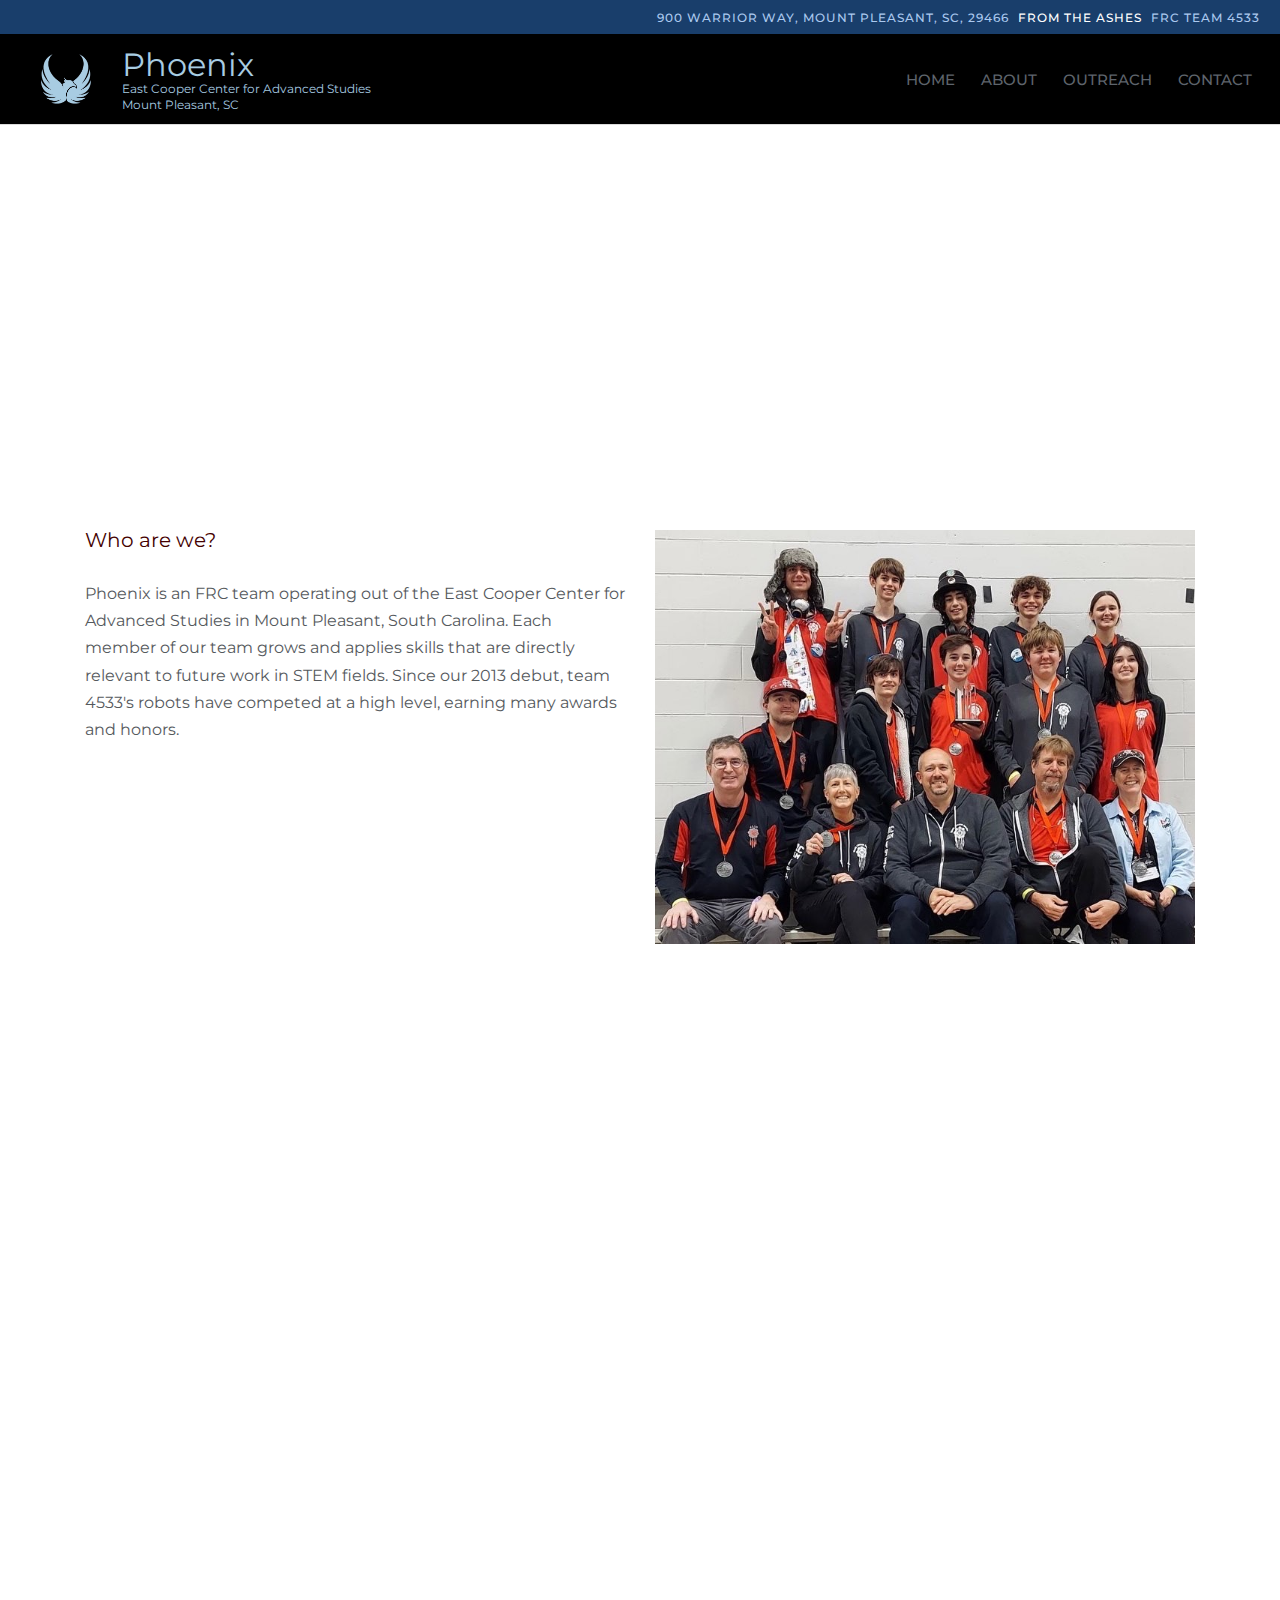
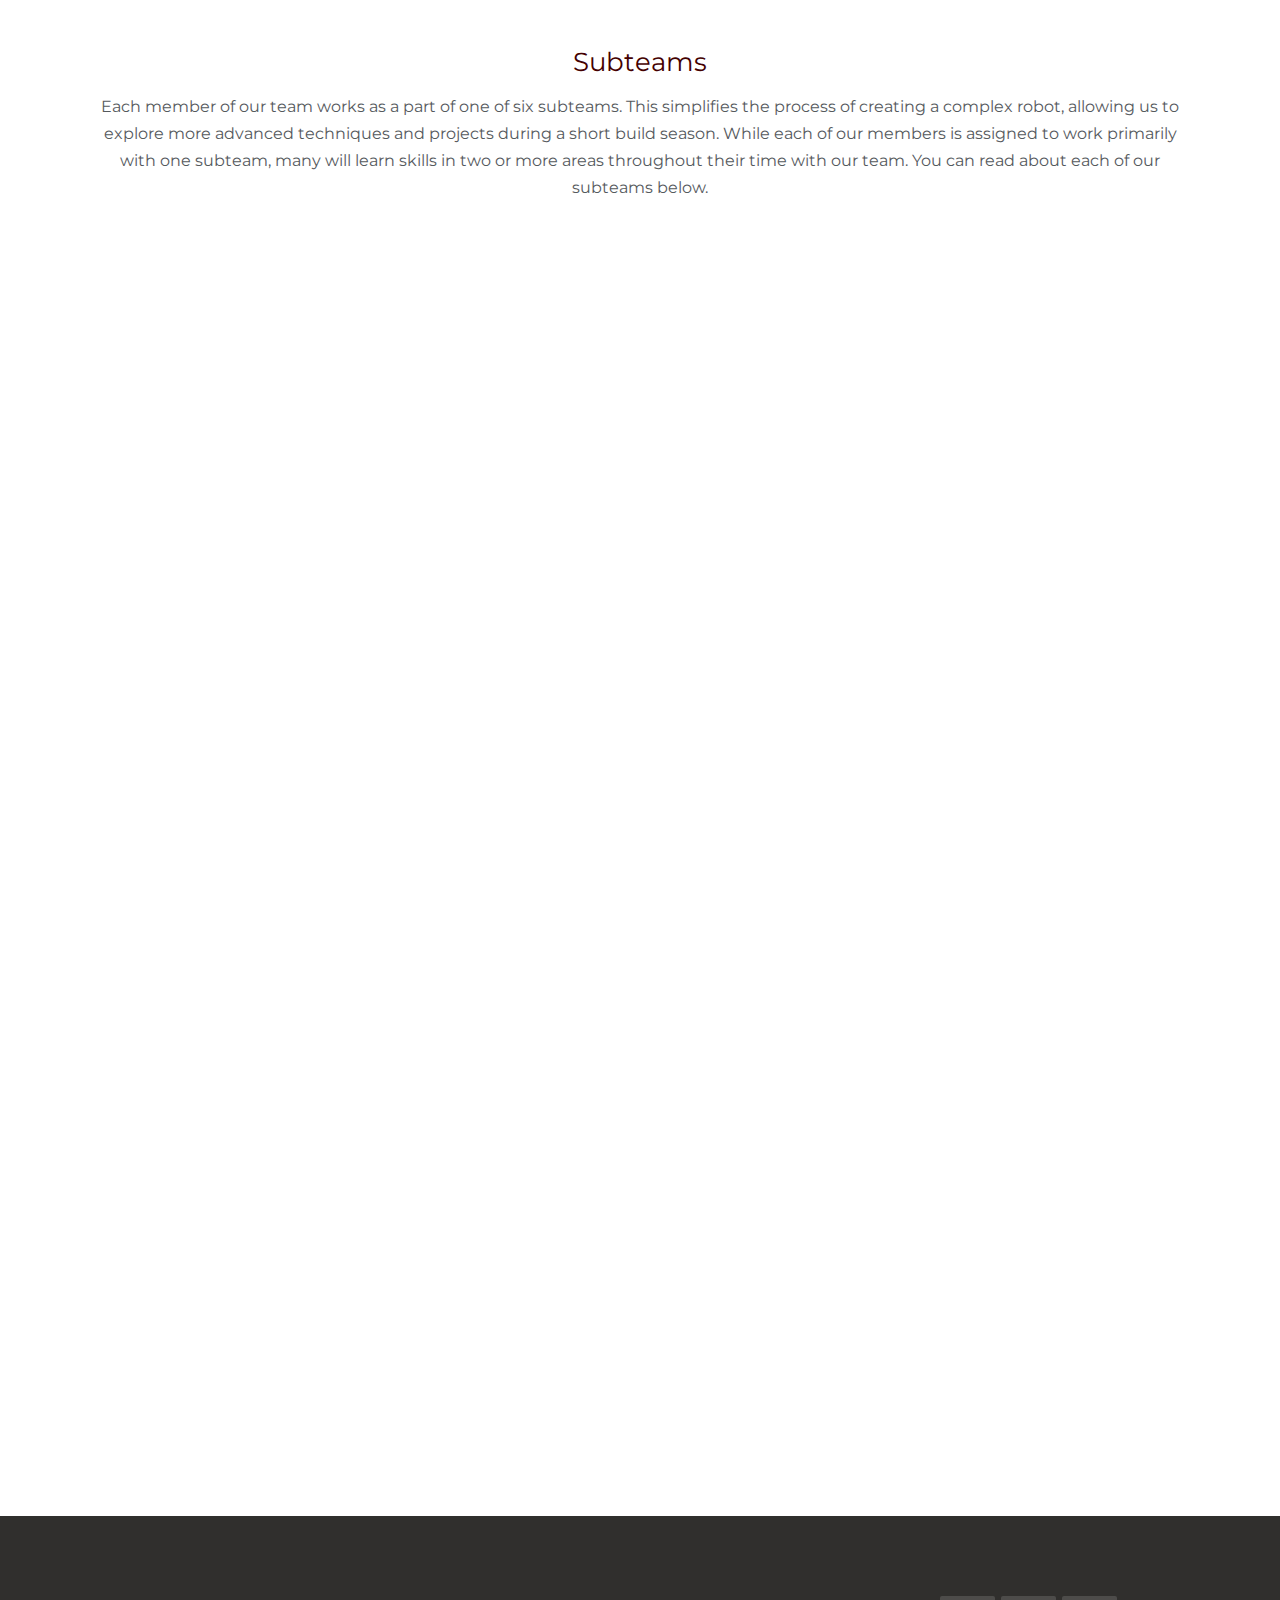
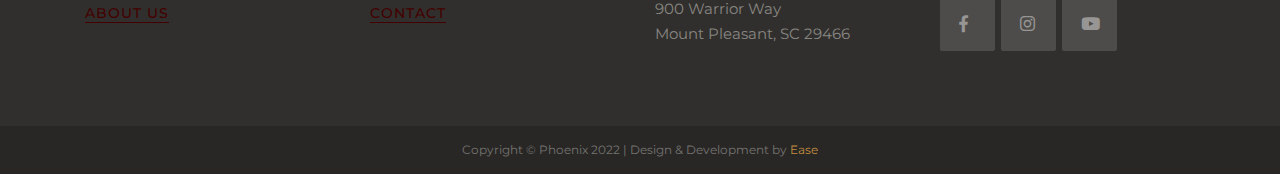
==== commit 5d74c2f9: "Subteam and Title Updates" ====
--- a/about.html
+++ b/about.html
@@ -8,7 +8,7 @@
     <!-- The above 3 meta tags *must* come first in the head; any other head content must come *after* these tags -->
     <meta name="description" content="">
     <meta name="keywords" content="">
-    <title>FRC Team 4533 - Wando Advanced Robotics </title>
+    <title>FRC Team 4533 - Phoenix Robotics </title>
     <!-- Bootstrap -->
     <link href="css/bootstrap.min.css" rel="stylesheet">
     <!-- Style CSS -->
@@ -161,8 +161,8 @@
                         </a>
                     </div>
                     <div class="team-content">
-                        <h4>Fabrication</h4>
-                        <p>The fabrication team is responsible for the creation of individual parts and the assembly of our robot. Students learn and apply skills in construction, engineering, and mechanics.</p>
+                        <h4>Build</h4>
+                        <p>The Build team is responsible for the creation of individual parts and the assembly of our robot. Students learn and apply skills in construction, engineering, and mechanics.</p>
                     </div>
                 </div>
             </div>
@@ -182,8 +182,8 @@
                     </a>
                 </div>
                 <div class="team-content">
-                    <h4>Software </h4>
-                    <p>The software team is responsible for programming all of our robot's functions. Members use several programming languages, including Java and Python, to create software that allows our robots to operate at an advanced level.
+                    <h4>Coding</h4>
+                    <p>The Coding team is responsible for programming all of our robot's functions. Members use several programming languages, including Java and Python, to create software that allows our robots to operate at an advanced level.
                         </p>
                 </div>
             </div>
@@ -364,4 +364,4 @@
     
 </body>
 
-</html>+</html>
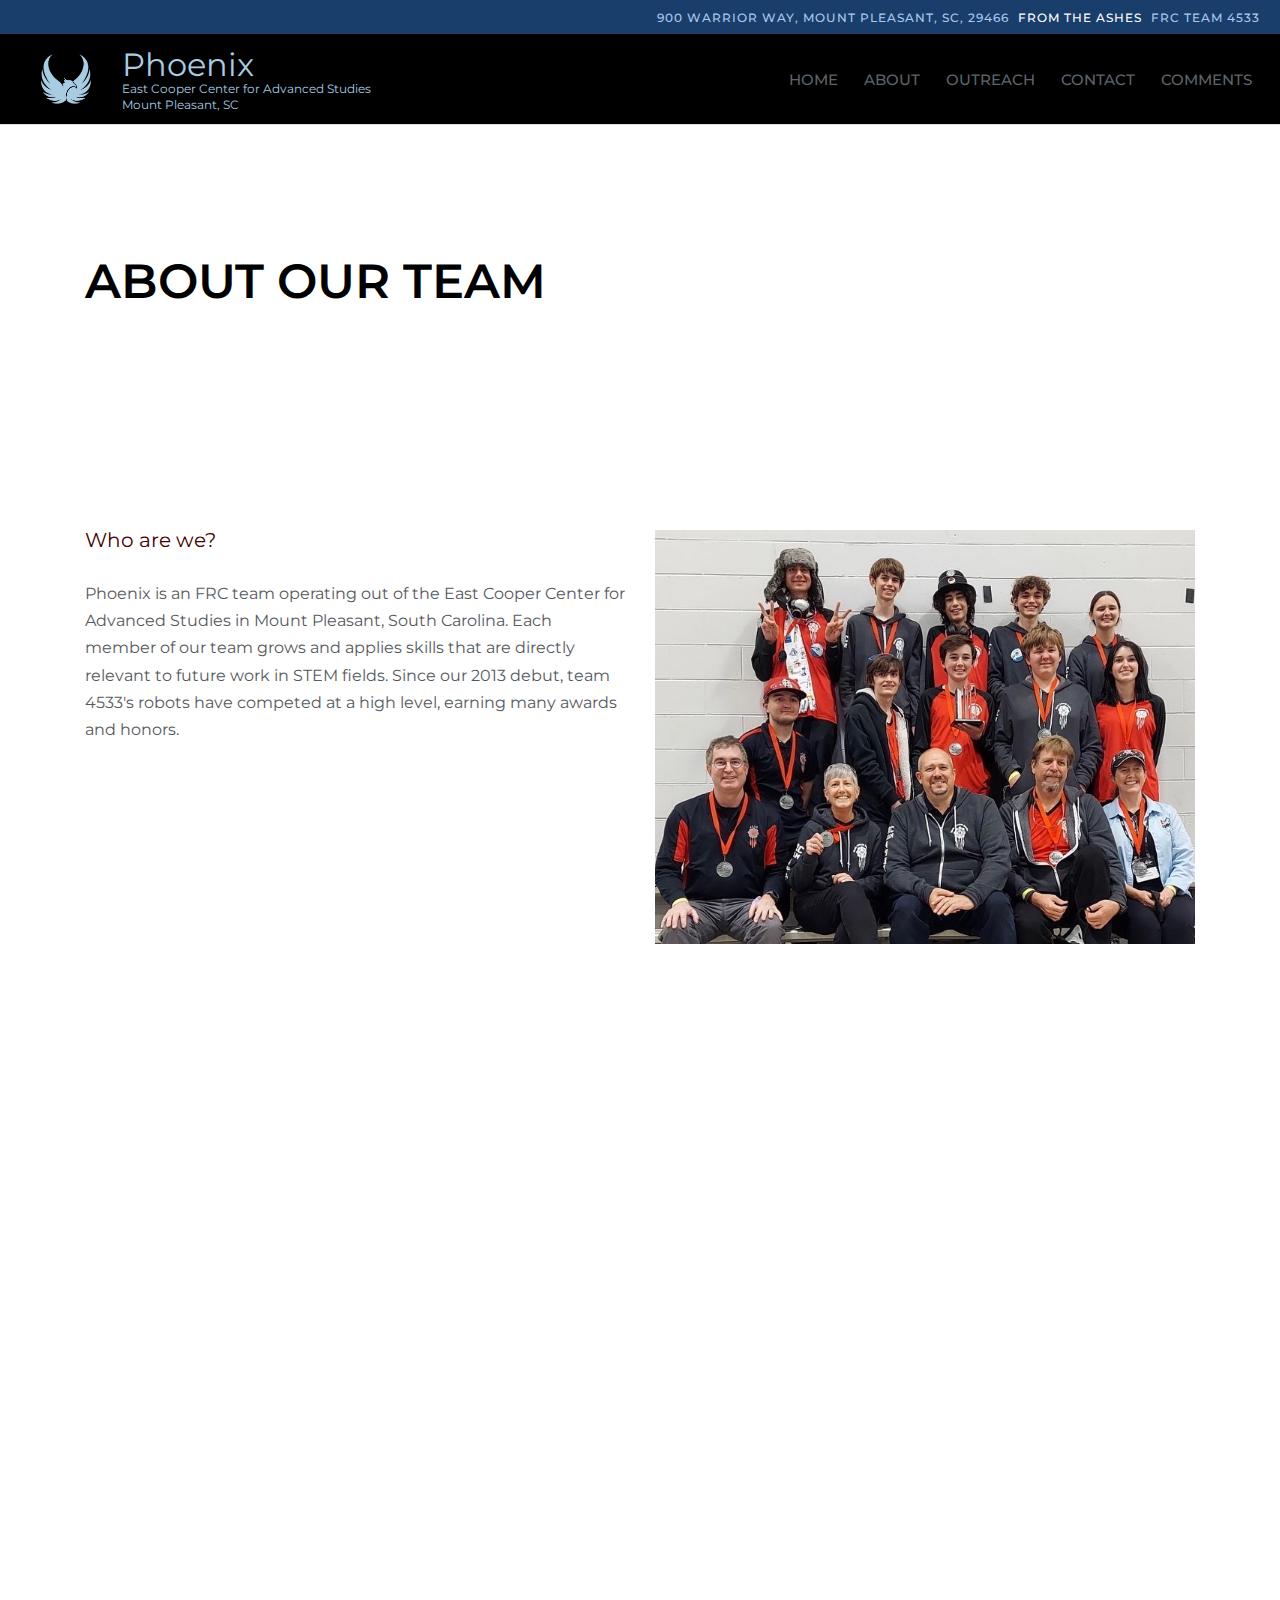
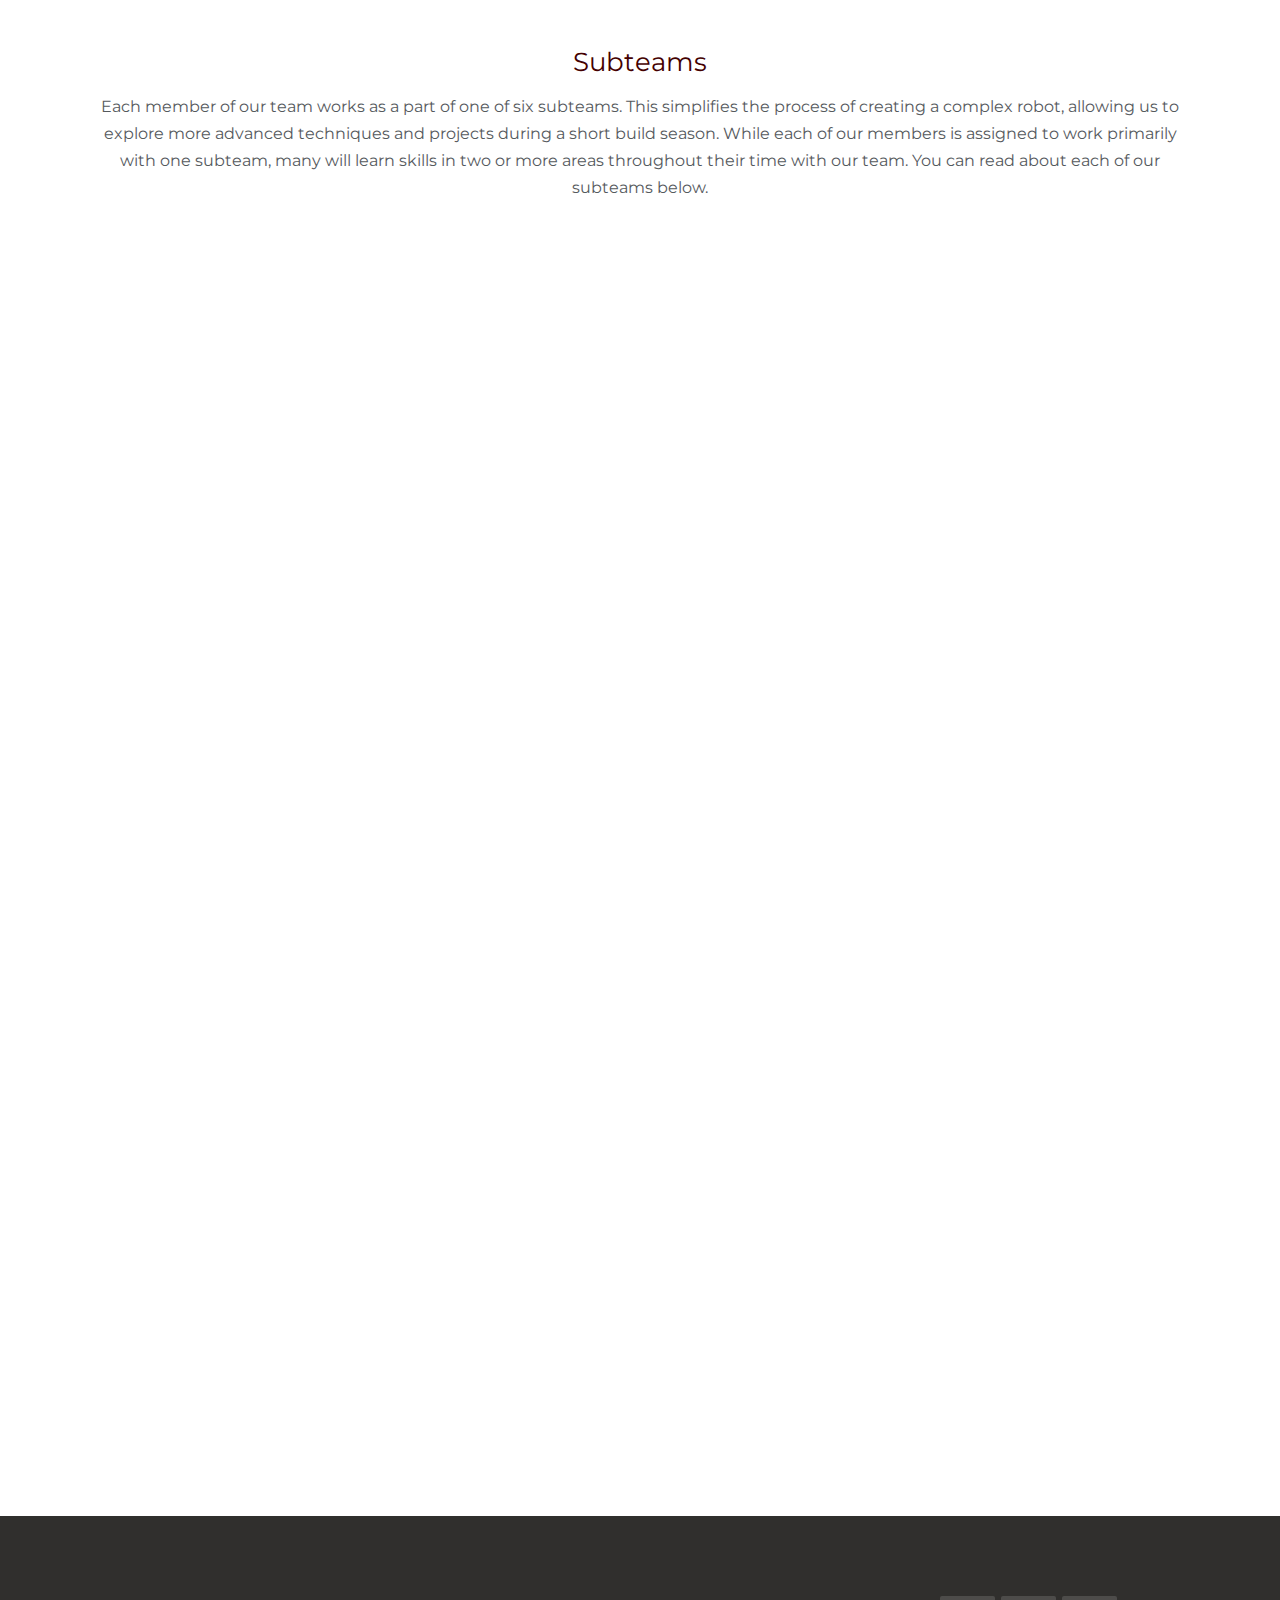
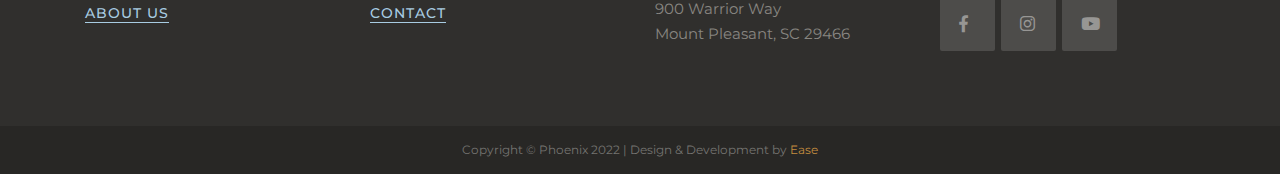
==== commit adfc3664: "Updates" ====
--- a/about.html
+++ b/about.html
@@ -74,6 +74,7 @@
                                 <li class="active"><a href="about.html">ABOUT</a></li>
                                 <li class="active"><a href="outreach.html">OUTREACH</a></li>
                                 <li class="active"><a href="contact-us.html">CONTACT</a></li>
+                                <li class="active"><a href="comments.html">COMMENTS</a></li>
                             </ul>
                         </div>
                     </div>
@@ -168,6 +169,28 @@
             </div>
             <!-- /.team-block -->
             <!-- team-block -->
+               <div class="col-xl-3 col-lg-3 col-md-6 col-sm-12 col-12 mb30">
+                    <div data-aos="fade-up" class="team-block">
+                        <div class="team-img">
+                           <img src="./images/electrical.jpg" alt="" class="img-fluid">
+                           <div class="social-media">
+                                <a href="https://www.facebook.com/Frc4533/" class="social-icon-box"><i class="fab fa-facebook-f"></i></a>
+                                <br>
+                                <a href="https://www.instagram.com/4533_wandoadvancedrobotics/" class="social-icon-box"><i class="fab fa-instagram"></i></a>
+                                <br>
+                                <a href="https://www.youtube.com/channel/UC0pbVRr3kAN5CgxjnUrMNCQ" class="social-icon-box"><i class="fab fa-youtube"></i></a>
+                           </div>
+                        </a>
+                   </div>
+                   <div class="team-content">
+                        <h4>Electrical</h4>
+                        <p>The electrical subteam is responsible for wiring and maintaining electrical systems throughout our robot. Members learn and apply skills in engineering and physics.
+                   </p>
+            </div>
+        </div>
+    </div>
+    <!-- /.team-block -->
+            <!-- team-block -->
             <div class="col-xl-3 col-lg-3 col-md-6 col-sm-12 col-12 mb30">
                 <div data-aos="fade-up" class="team-block">
                     <div class="team-img">
@@ -209,28 +232,6 @@
                     </p>
             </div>
         </div>
-    </div>
-    <!-- /.team-block -->
-    <!-- team-block -->
-    <div class="col-xl-3 col-lg-3 col-md-6 col-sm-12 col-12 mb30">
-        <div data-aos="fade-up" class="team-block">
-            <div class="team-img">
-                           <img src="./images/electrical.jpg" alt="" class="img-fluid">
-                           <div class="social-media">
-                                <a href="https://www.facebook.com/Frc4533/" class="social-icon-box"><i class="fab fa-facebook-f"></i></a>
-                                <br>
-                                <a href="https://www.instagram.com/4533_wandoadvancedrobotics/" class="social-icon-box"><i class="fab fa-instagram"></i></a>
-                                <br>
-                                <a href="https://www.youtube.com/channel/UC0pbVRr3kAN5CgxjnUrMNCQ" class="social-icon-box"><i class="fab fa-youtube"></i></a>
-            </div>
-            </a>
-        </div>
-        <div class="team-content">
-            <h4>Electrical</h4>
-            <p>The electrical subteam is responsible for wiring and maintaining electrical systems throughout our robot. Members learn and apply skills in engineering and physics.
-                </p>
-        </div>
-    </div>
     </div>
     <!-- /.team-block -->
     <!-- team-block -->
--- a/css/style.css
+++ b/css/style.css
@@ -231,12 +231,12 @@
 
 /*-------------- btn-link ----------*/
 .btn-secondary-link { color: #113d71; font-size: 14px; font-weight: 500; text-transform: uppercase; -webkit-transition: all 0.3s; -moz-transition: all 0.3s; transition: all 0.3s; position: relative; font-family: 'Montserrat', sans-serif; font-style: initial; letter-spacing: 1px; border-bottom: 1px solid #113d71; }
-.btn-secondary-link:hover { color: #440000; text-decoration: none; border-bottom: 1px solid #440000; }
+.btn-secondary-link:hover { color: #a8cce2; text-decoration: none; border-bottom: 1px solid #a8cce2; }
 button.btn { margin-right: -1px; }
 
-.btn-default-link { color: #440000; font-size: 14px; font-weight: 500; text-transform: uppercase; -webkit-transition: all 0.3s; -moz-transition: all 0.3s;
- transition: all 0.3s; position: relative; font-family: 'Montserrat', sans-serif; font-style: initial; letter-spacing: 1px; border-bottom: 1px solid #440000; }
-.btn-default-link:hover { color: #440000; text-decoration: none; border-bottom: 1px solid #440000; }
+.btn-default-link { color: #a8cce2; font-size: 14px; font-weight: 500; text-transform: uppercase; -webkit-transition: all 0.3s; -moz-transition: all 0.3s;
+ transition: all 0.3s; position: relative; font-family: 'Montserrat', sans-serif; font-style: initial; letter-spacing: 1px; border-bottom: 1px solid #a8cce2; }
+.btn-default-link:hover { color: #a8cce2; text-decoration: none; border-bottom: 1px solid #a8cce2; }
 
 
 .btn-primary-link { color: #55595e; font-size: 14px; font-weight: 500; text-transform: uppercase; -webkit-transition: all 0.3s; -moz-transition: all 0.3s;
@@ -571,7 +571,7 @@
 ----------------------------------------------*/
 .page-header { background: url(../images/robot_in_pit.jpg)no-repeat; position: relative; background-size: cover; }
 .page-caption { padding-top: 133px; padding-bottom: 133px; }
-.page-title { font-size: 48px; line-height: 1; color: #fff; font-weight: 600; text-transform: uppercase; }
+.page-title { font-size: 48px; line-height: 1; color: #000; font-weight: 600; text-transform: uppercase; }
 
 /*------- Breadcrumb ------*/
 
@@ -985,4 +985,4 @@
     .post-pagecaption { padding-top: 68px; padding-bottom: 36px; }
     .ease-tab .nav-link { padding: 16px 10px; } 
 
-  }+  }
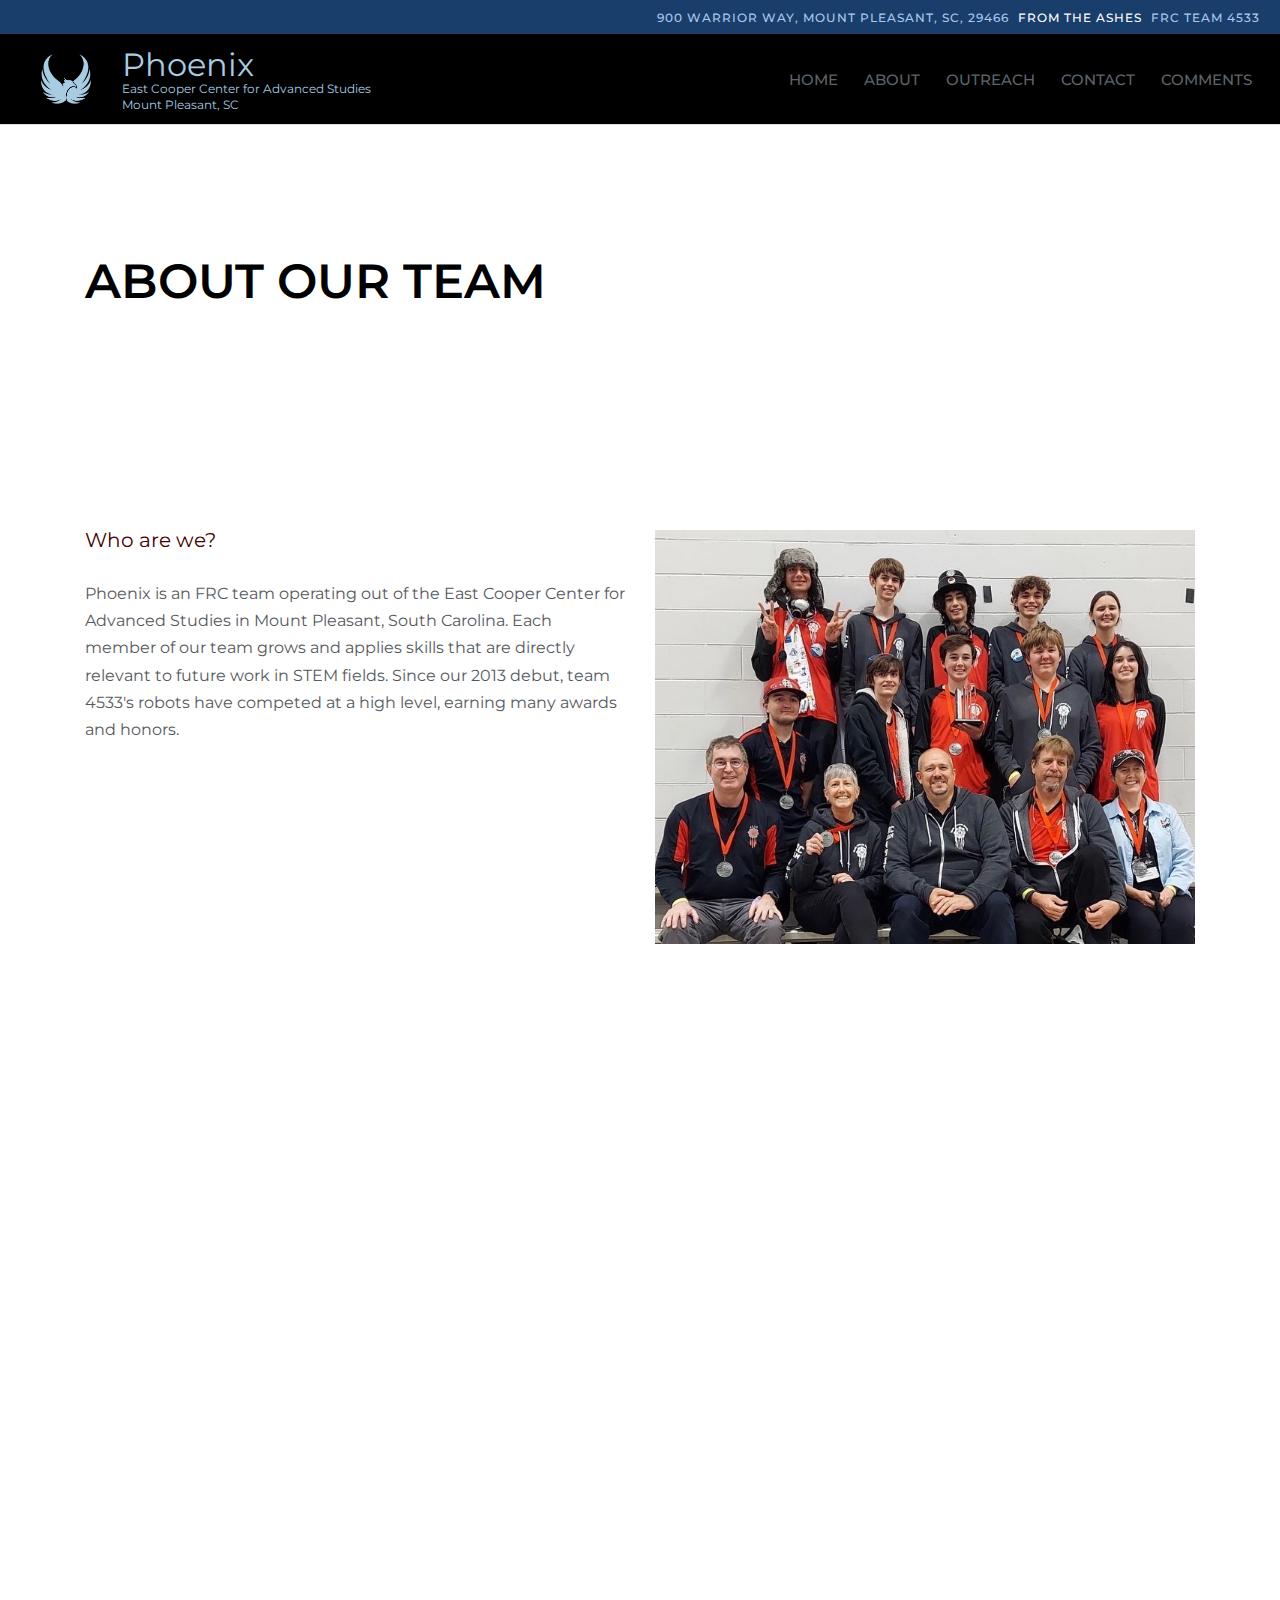
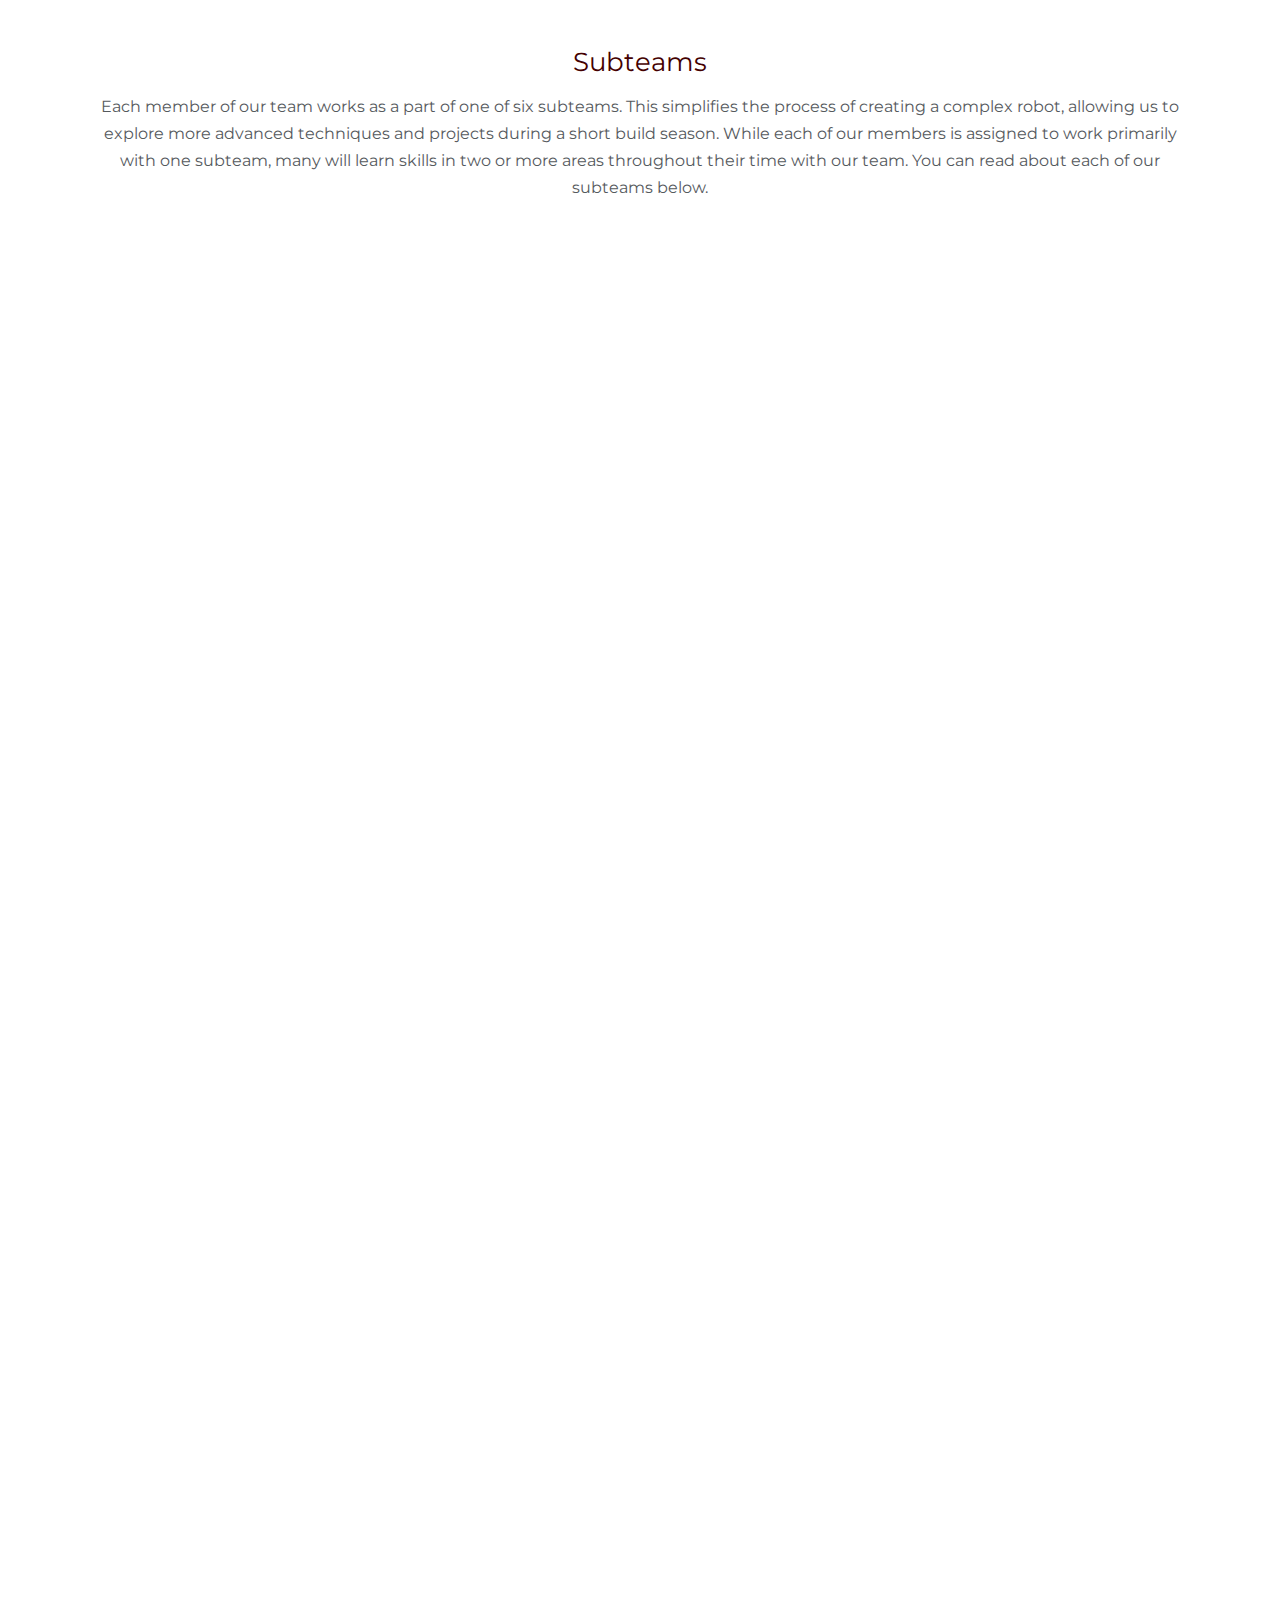
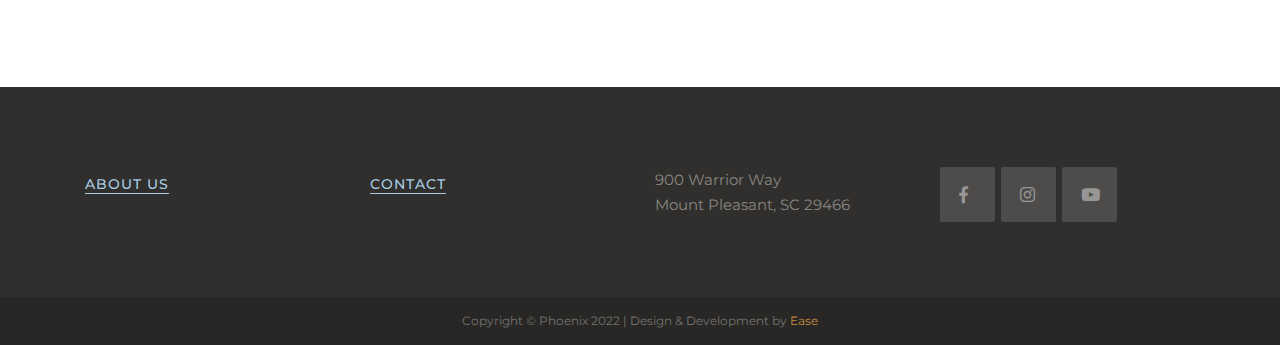
==== commit c427cc4b: "Updated some Photos" ====
--- a/about.html
+++ b/about.html
@@ -151,7 +151,7 @@
                 <div class="col-xl-3 col-lg-3 col-md-6 col-sm-12 col-12 mb30">
                     <div data-aos="fade-up" class="team-block">
                         <div class="team-img">
-                           <img src="./images/build.jpg" alt="" class="img-fluid">
+                           <img src="2022 shooter prototype.jpg" alt="" class="img-fluid">
                            <div class="social-media">
                                 <a href="https://www.facebook.com/Frc4533/" class="social-icon-box"><i class="fab fa-facebook-f"></i></a>
                                 <br>
@@ -194,7 +194,7 @@
             <div class="col-xl-3 col-lg-3 col-md-6 col-sm-12 col-12 mb30">
                 <div data-aos="fade-up" class="team-block">
                     <div class="team-img">
-                           <img src="./images/programming.jpg" alt="" class="img-fluid">
+                           <img src="Code.jpg" alt="" class="img-fluid">
                            <div class="social-media">
                                 <a href="https://facebook.com/Frc4533/" class="social-icon-box"><i class="fab fa-facebook-f"></i></a>
                                 <br>
@@ -239,7 +239,7 @@
     <div class="col-xl-3 col-lg-3 col-md-6 col-sm-12 col-12 mb30">
         <div data-aos="fade-up" class="team-block">
             <div class="team-img">
-                           <img src="./images/imagery.jpg" alt="" class="img-fluid">
+                           <img src="Imagery.jpg" alt="" class="img-fluid">
                            <div class="social-media">
                                 <a href="https://www.facebook.com/Frc4533/" class="social-icon-box"><i class="fab fa-facebook-f"></i></a>
                                 <br>
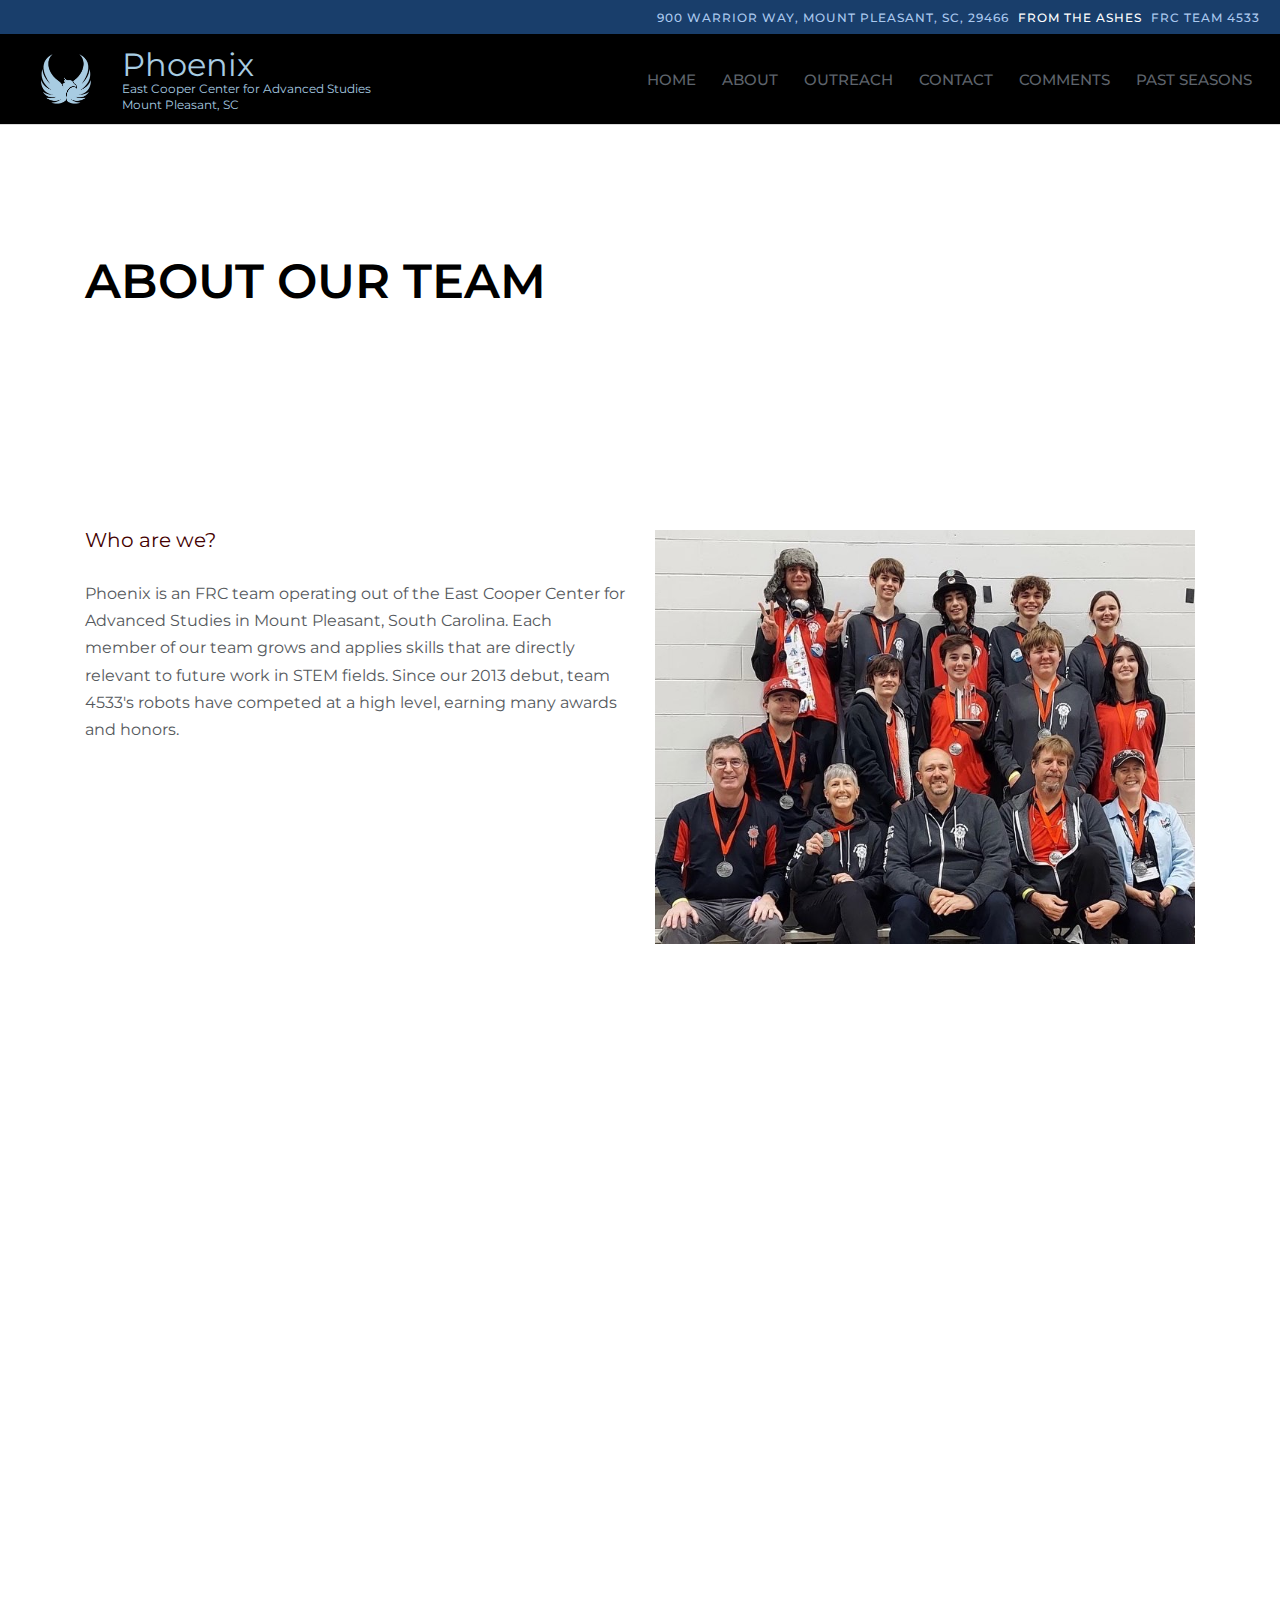
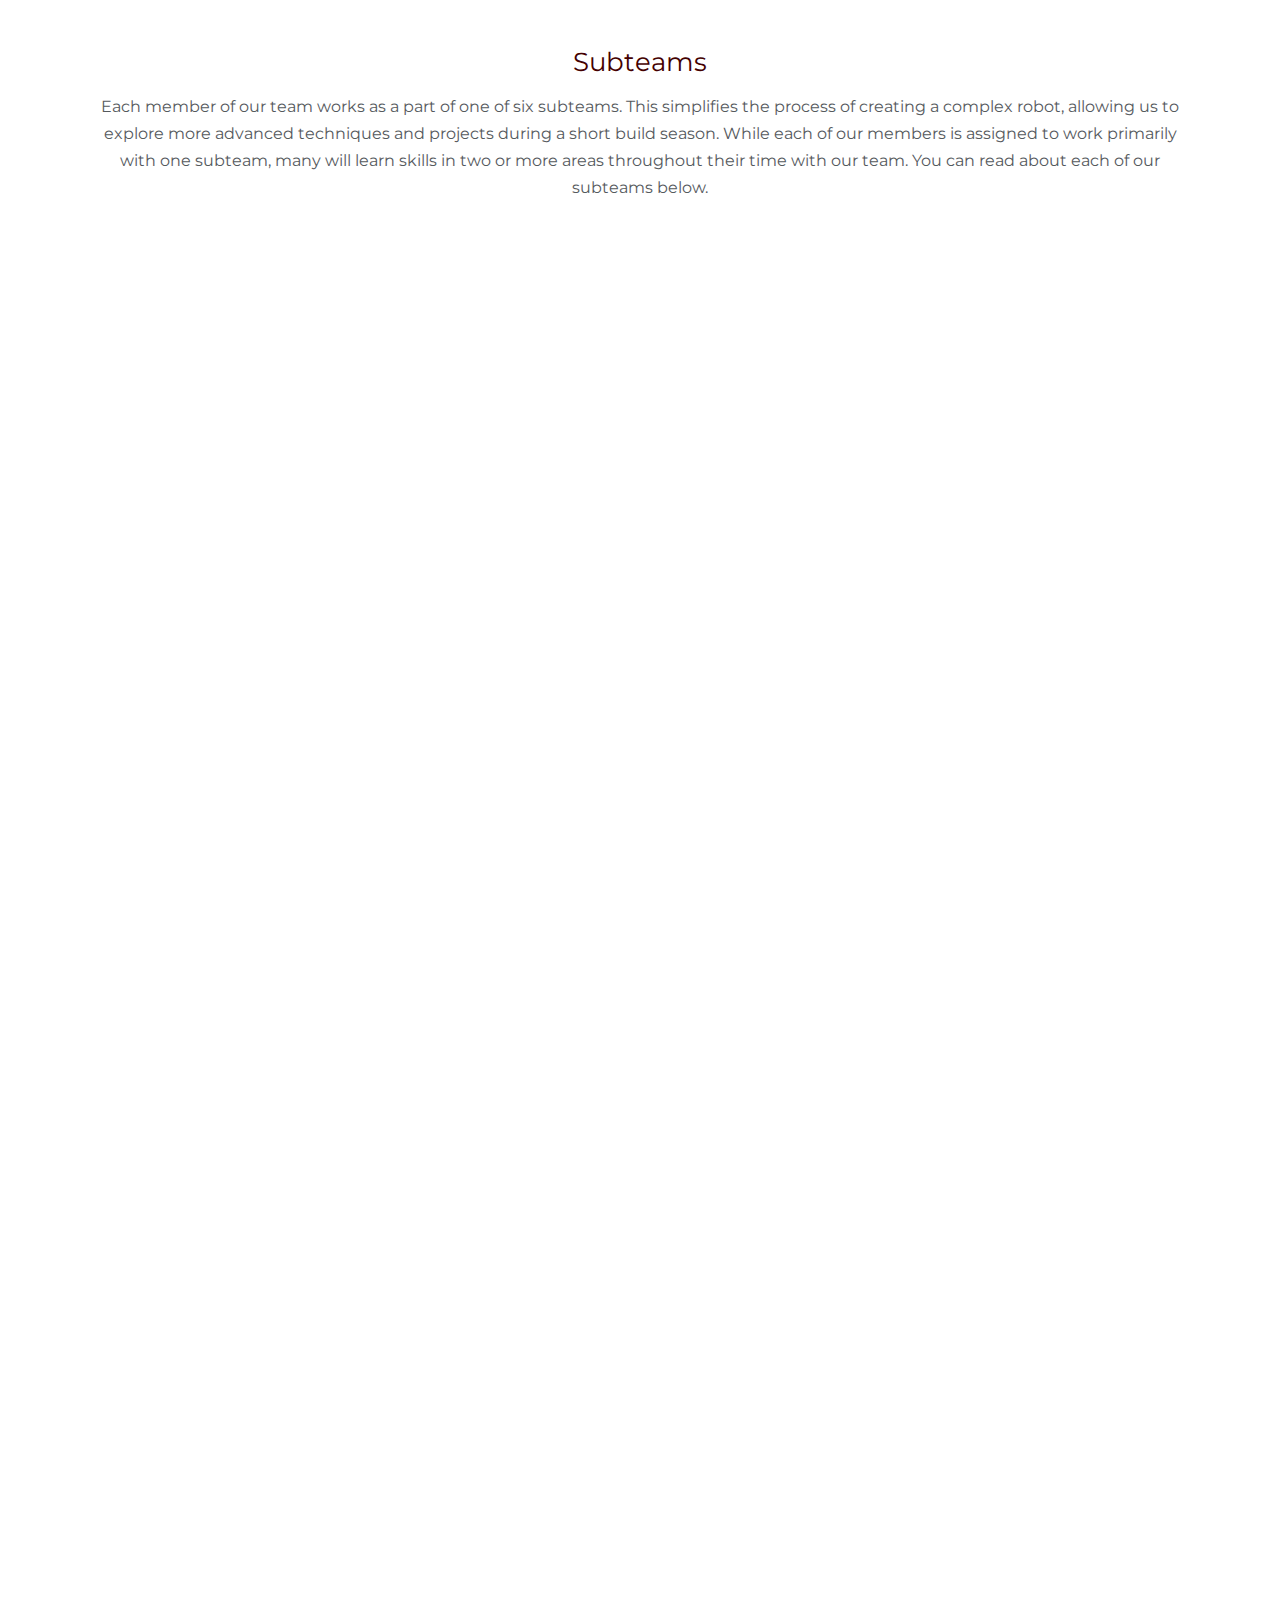
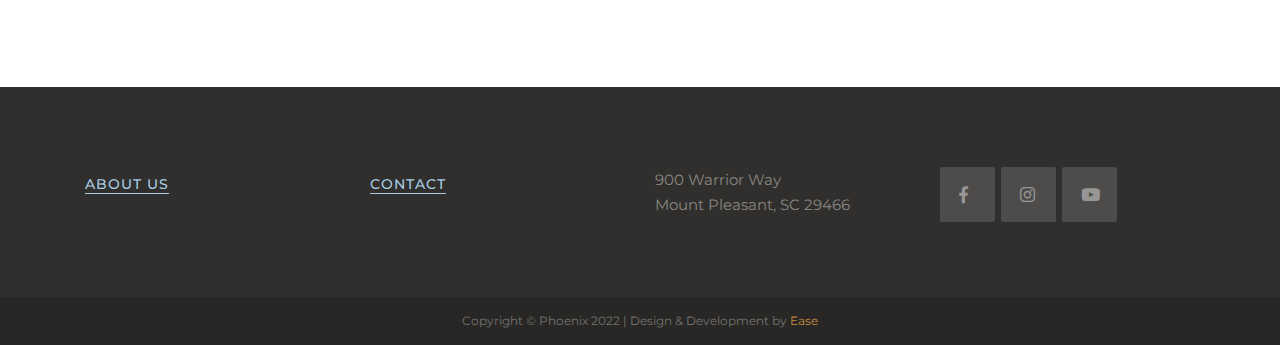
==== commit fb547c08: "Added New Photo and New Page Link" ====
--- a/about.html
+++ b/about.html
@@ -75,6 +75,7 @@
                                 <li class="active"><a href="outreach.html">OUTREACH</a></li>
                                 <li class="active"><a href="contact-us.html">CONTACT</a></li>
                                 <li class="active"><a href="comments.html">COMMENTS</a></li>
+                                <li class="active"><a href="past-seasons.html">PAST SEASONS</a></li>
                             </ul>
                         </div>
                     </div>
@@ -216,7 +217,7 @@
         <div class="col-xl-3 col-lg-3 col-md-6 col-sm-12 col-12 mb30">
             <div data-aos="fade-up" class="team-block">
                 <div class="team-img">
-                           <img src="./images/CAD.jpg" alt="" class= "img-fluid">
+                           <img src="./CAD.jpg" alt="" class= "img-fluid">
                            <div class="social-media">
                                 <a href="https://www.facebook.com/Frc4533/" class="social-icon-box"><i class="fab fa-facebook-f"></i></a>
                                 <br>
